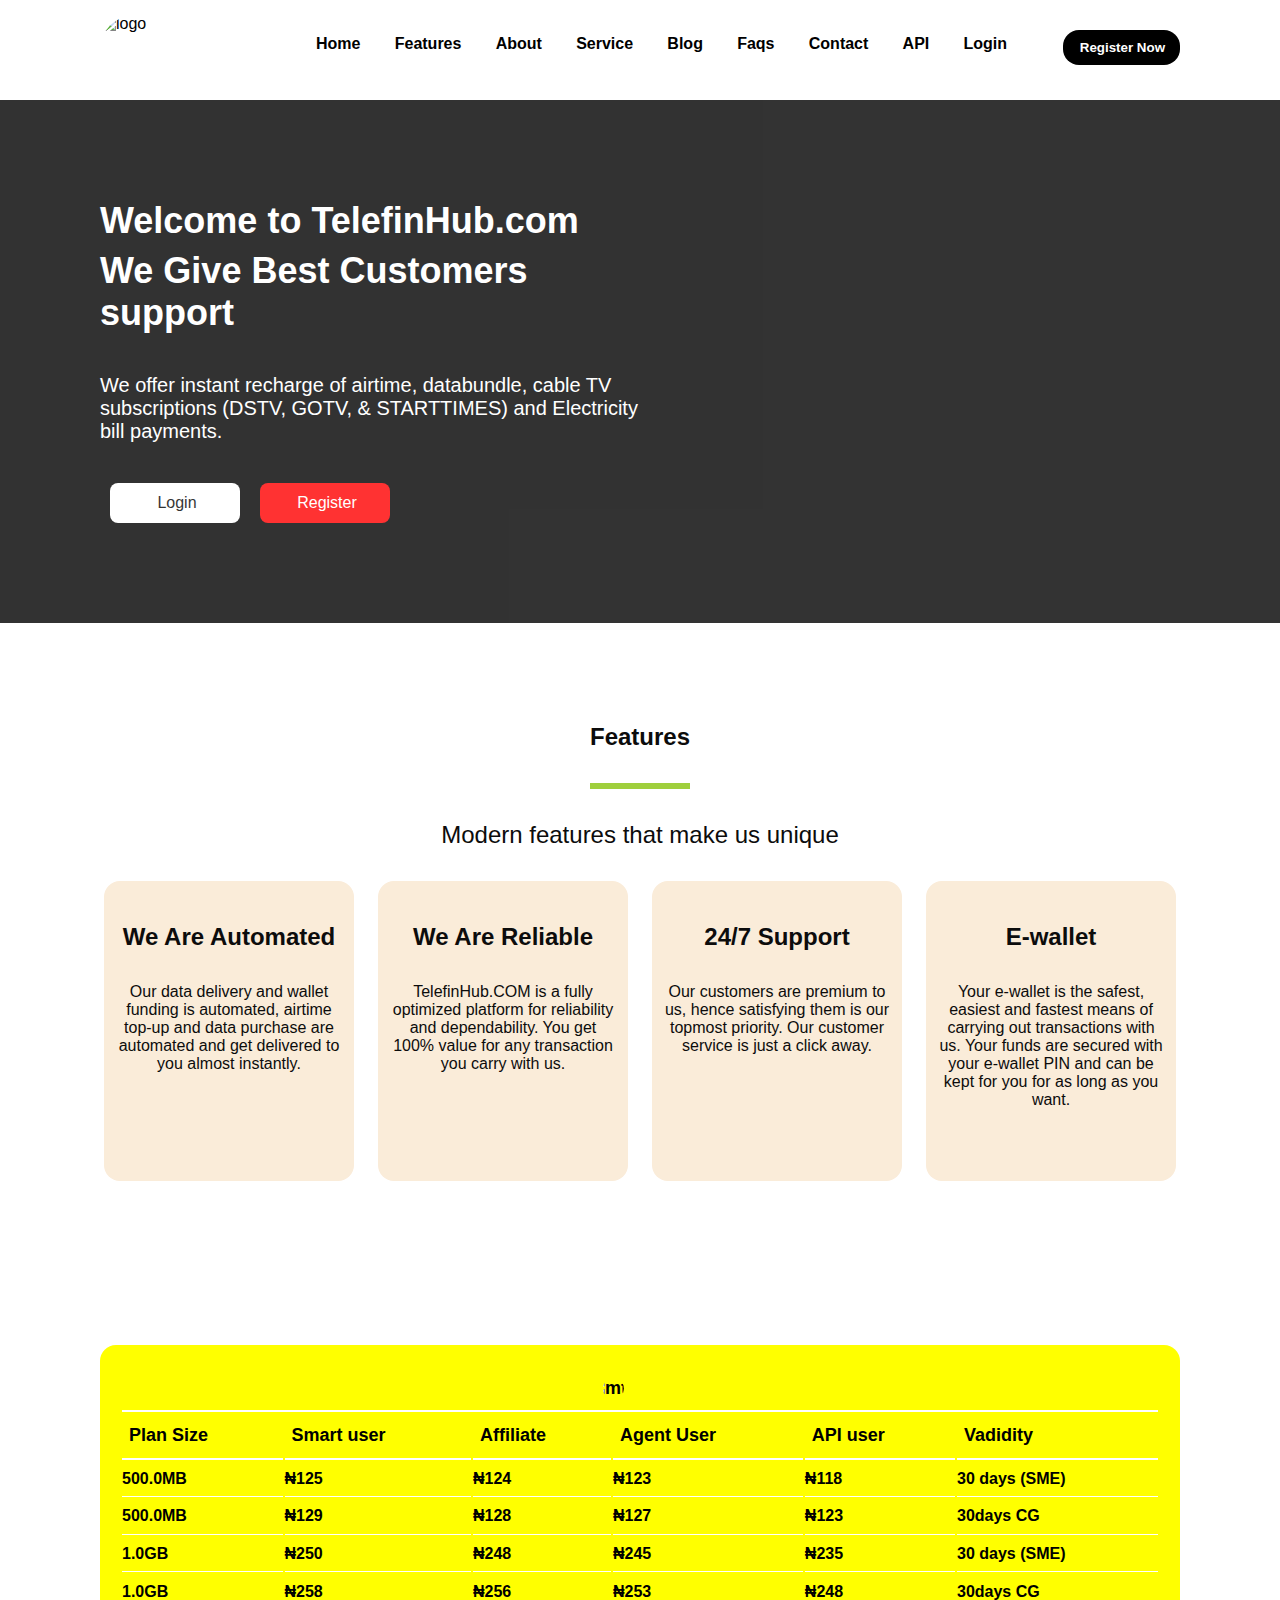
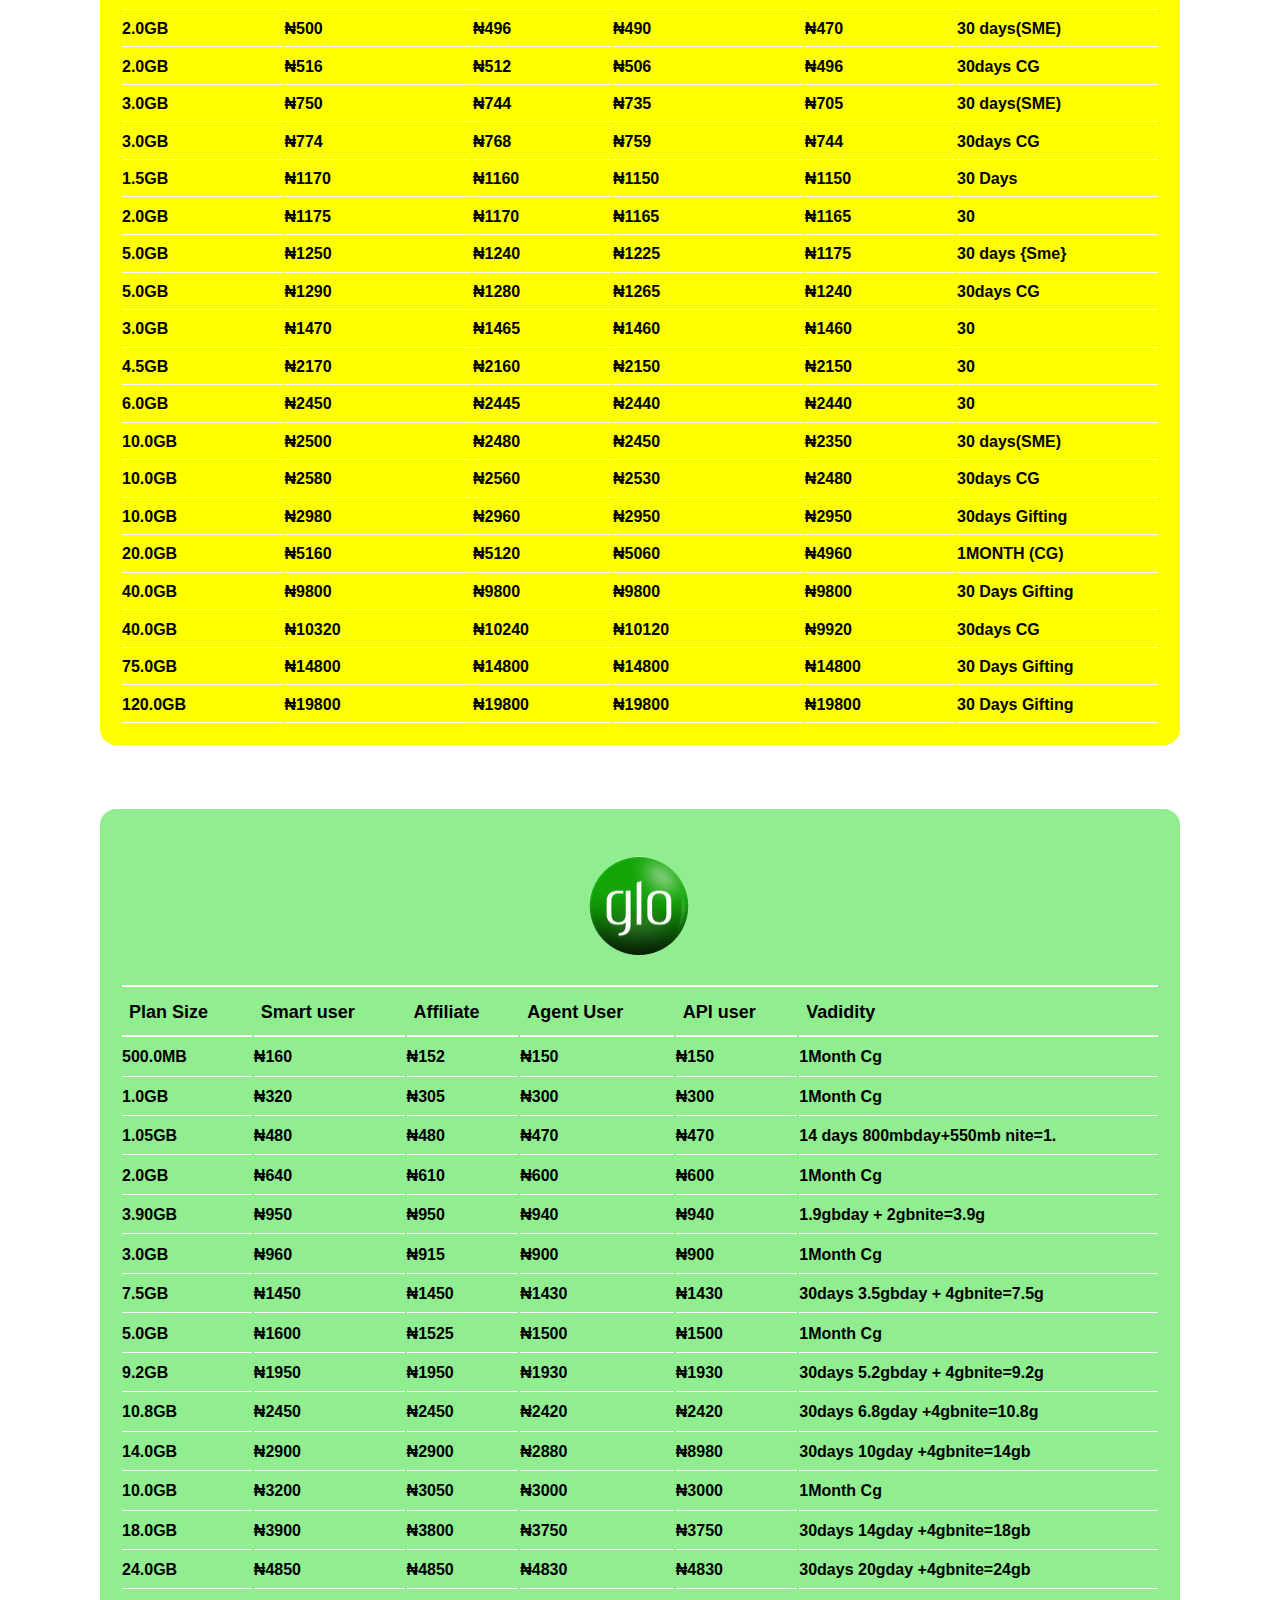
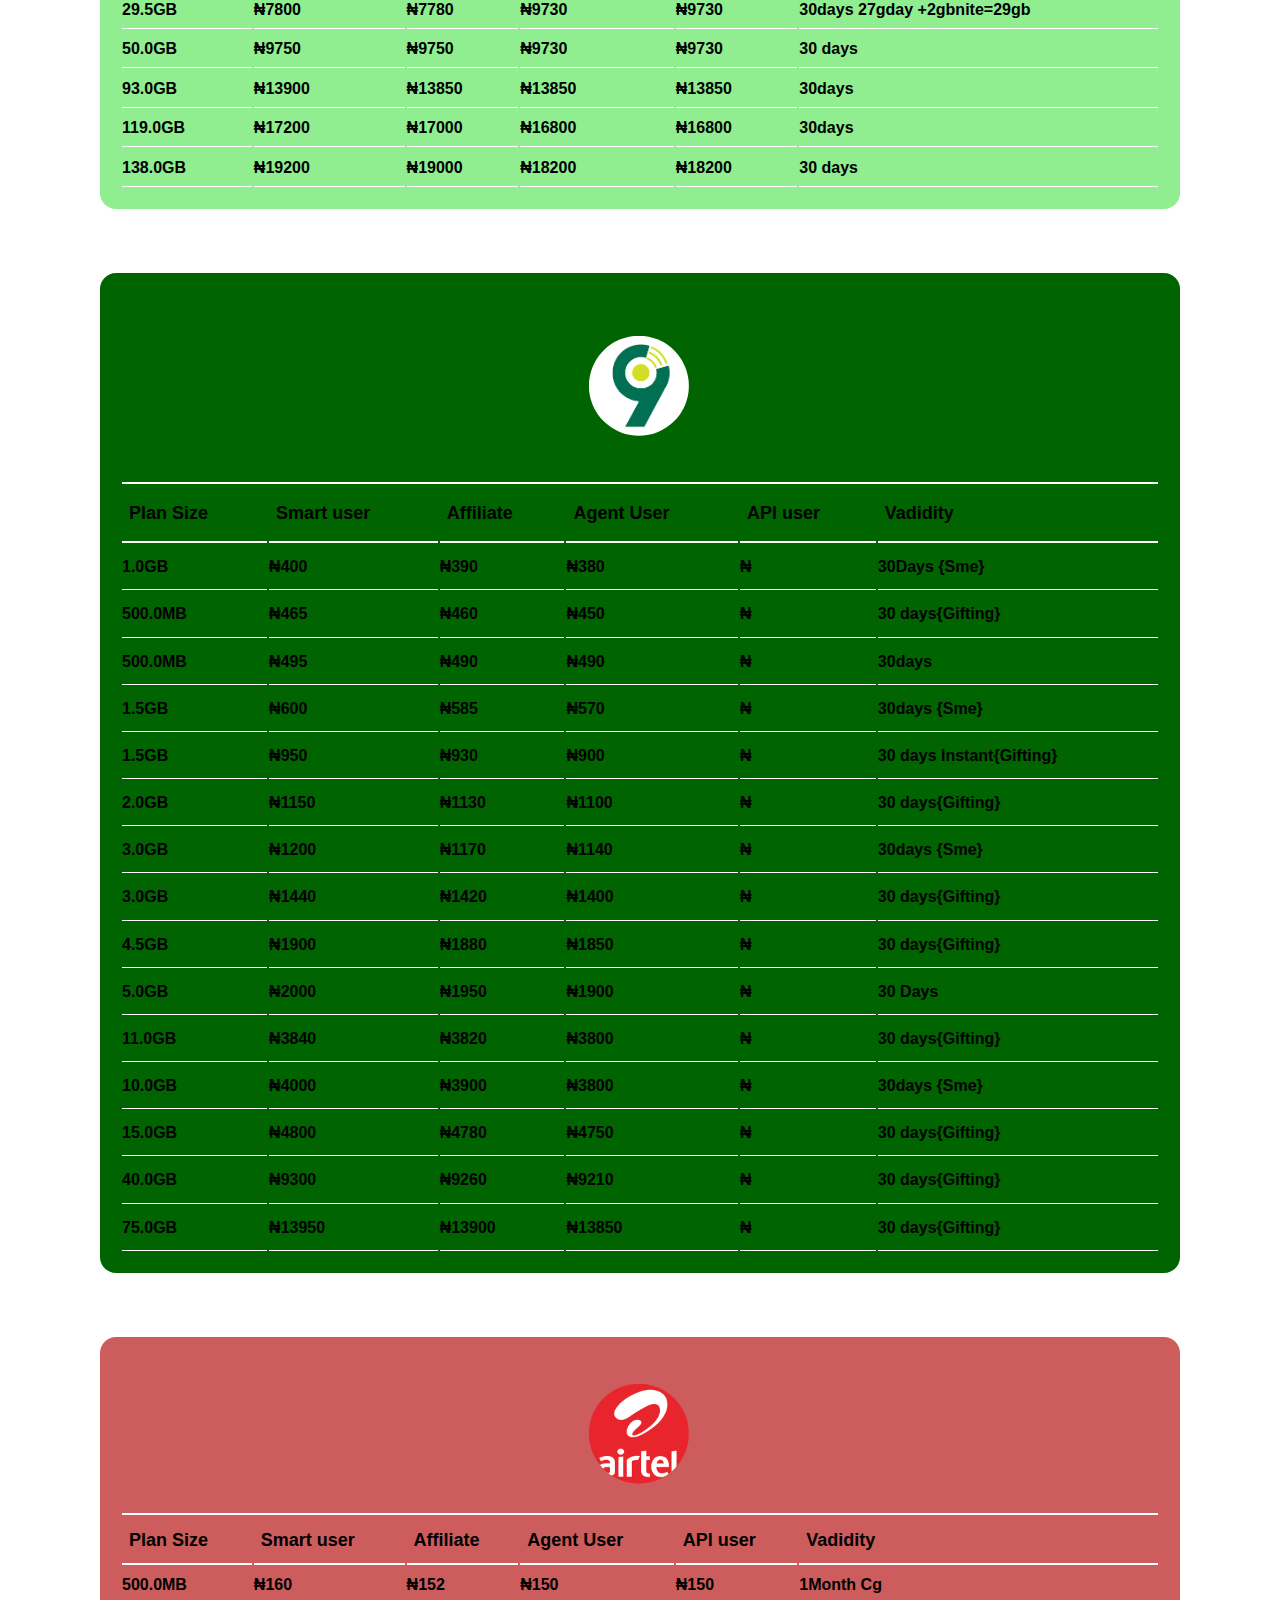
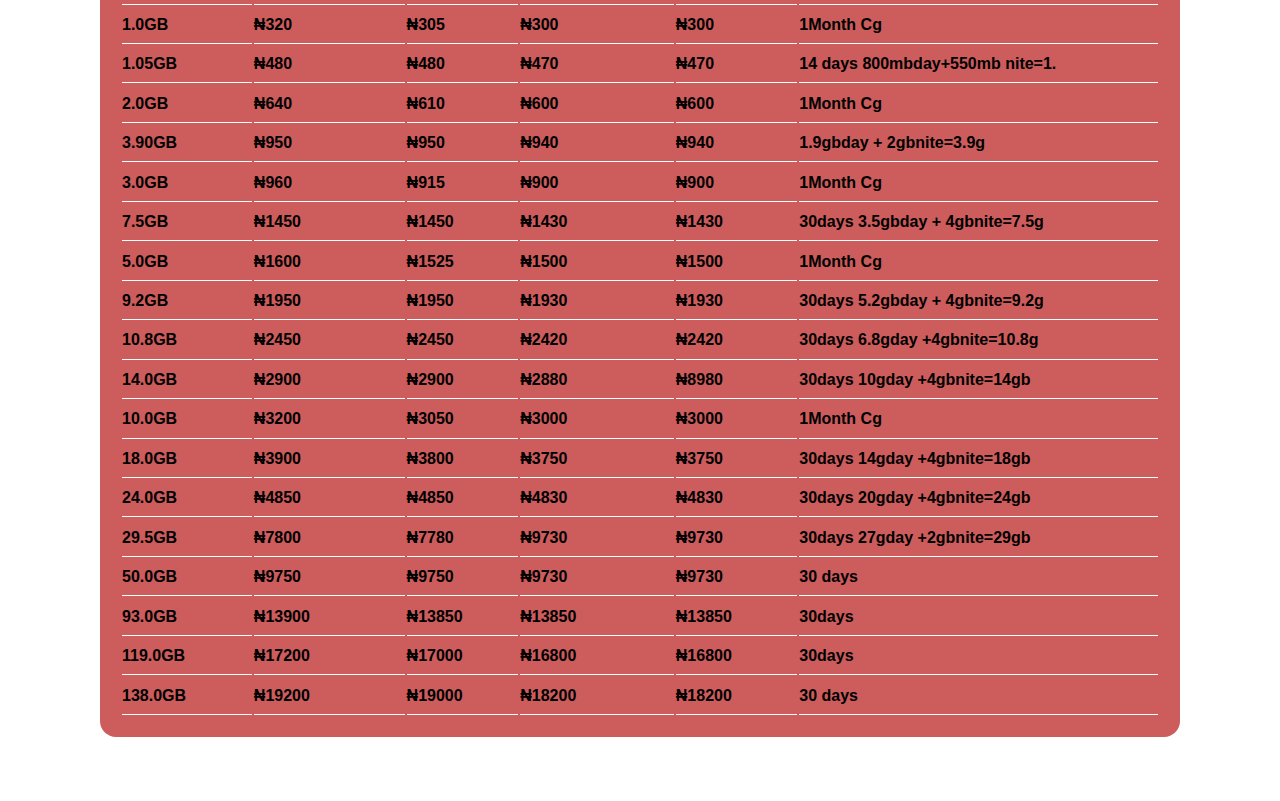
==== index.html @ 5762d842 "more content" ====
<!DOCTYPE html>
<html lang="en">
<head>
    <meta charset="UTF-8">
    <meta name="viewport" content="width=device-width, initial-scale=1.0">
    <title>TELEFINHUB HOME</title>
    <link rel="stylesheet" href="style.css">
    <link rel="stylesheet" href="https://cdnjs.cloudflare.com/ajax/libs/font-awesome/6.4.0/css/all.min.css" integrity="sha512-iecdLmaskl7CVkqkXNQ/ZH/XLlvWZOJyj7Yy7tcenmpD1ypASozpmT/E0iPtmFIB46ZmdtAc9eNBvH0H/ZpiBw==" crossorigin="anonymous" referrerpolicy="no-referrer" />
</head>
<body>
    <header class="header-container">
        <img src="./images/logo.jpg" alt="logo" class="logo-image">
        <nav class="nav-main nav">
            <ul class="nav-list">
                <li class="nav-list-item"><a href="#" class="nav-link">Home</a></li>
                <li class="nav-list-item"><a href="#features" class="nav-link">Features</a></li>
                <li class="nav-list-item"><a href="#" class="nav-link">About</a></li>
                <li class="nav-list-item"><a href="#" class="nav-link">Service</a></li>
                <li class="nav-list-item"><a href="#" class="nav-link">Blog</a></li>
                <li class="nav-list-item"><a href="#" class="nav-link">Faqs</a></li>
                <li class="nav-list-item"><a href="#" class="nav-link">Contact</a></li>
                <li class="nav-list-item"><a href="#" class="nav-link">API</a></li>
                <li class="nav-list-item"><a href="#" class="nav-link">Login</a></li>
            </ul>
            <span>
                <button class="regis-btn"><i class="fa-solid fa-cart-shopping"></i> Register Now</button>
            </span>
        </nav>
    </header>
    <main>
        <section class="first-section">
            <article class="color-sep">
                <div class="text-cont">
                    <h1>Welcome to TelefinHub.com</h1>
                    <h1>We Give Best Customers support</h1>
                    <p>
                        We offer instant recharge of airtime, databundle, 
                        cable TV subscriptions (DSTV, GOTV, & STARTTIMES) 
                        and Electricity bill payments.
                    </p>
                    <section class="btn-cont"><button class="login-btn"><i class="fa-solid fa-right-to-bracket"></i>Login</button><button  class="reg-btn"> <i class="fa-solid fa-address-card"></i>Register</button></section>
                </div> 
            </article>
        </section>
        <section class="second-section" id="features">
            <article class="color-sep2">
                <div class="content-side">
                    <h1>Features</h1>
                    <hr class="features-hr">
                    <p class="advert-text">Modern features that make us unique</p>
                    <section class="box-carrier">
                        <aside class="display-box">
                            <i class="fa-solid fa-square-check icon-resize"></i>                            
                            <h1>We Are Automated</h1>
                            <p>Our data delivery and wallet funding is automated, airtime top-up and data 
                            purchase are automated and get delivered to you almost instantly.</p>
                        </aside>
                        <aside class="display-box">
                            <i class="fa-solid fa-shield-halved icon-resize"></i>
                            <h1>We Are Reliable</h1>
                            <p>TelefinHub.COM is a fully optimized platform for reliability and dependability. 
                            You get 100% value for any transaction you carry with us.</p>
                        </aside>
                        <aside class="display-box">
                            <i class="fa-solid fa-phone icon-resize"></i>
                            <h1>24/7 Support</h1>
                        <p>Our customers are premium to us, hence satisfying them is our
                            topmost priority. Our customer service is just a click away.</p>
                        </aside>
                        <aside class="display-box">
                            <i class="fa-solid fa-wallet icon-resize"></i>
                            <h1>E-wallet</h1>
                            <p>Your e-wallet is the safest, easiest and fastest means of 
                                carrying out transactions with us. 
                            Your funds are secured with your e-wallet PIN and can be kept 
                            for you for as long as you want.</p>
                        </aside>
                    </section>
                </div>
            </article>
        </section>
        <section class="iframe-cont">
            <div>
                <table class="mtn-table">
                    <tr><th colspan="6"><img src="./images/mtn.png" alt="mtn" class="mtn-logo"></th></tr>
                    <tr>
                        <th>Plan Size	</th>
                        <th>  Smart user</th>	
                        <th> Affiliate</th>	
                        <th>Agent User</th>	
                        <th>API user</th>	
                        <th>Vadidity</th>
                    </tr>
                    <tr>
                        <td>500.0MB</td>	
                        <td>₦125</td>	
                        <td>₦124</td>	
                        <td>₦123</td>	
                        <td>₦118</td>	
                        <td>30 days (SME)</td>
                    </tr>
                    <tr>
                        <td>500.0MB</td>	
                        <td>₦129</td>	
                        <td>₦128</td>	
                        <td>₦127</td>	
                        <td>₦123</td>	
                        <td>30days CG</td>
                    </tr>
                    <tr>
                        <td>1.0GB</td>	
                        <td>₦250</td>	
                        <td>₦248</td>	
                        <td>₦245</td>	
                        <td>₦235</td>	
                        <td>30 days (SME)</td>
                    </tr>
                    <tr>
                        <td>1.0GB</td>	
                        <td>₦258</td>	
                        <td>₦256</td>	
                        <td>₦253</td>	
                        <td>₦248</td>	
                        <td>30days CG</td>
                    </tr>
                    <tr>
                        <td>2.0GB</td>	
                        <td>₦500</td>	
                        <td>₦496</td>	
                        <td>₦490</td>	
                        <td>₦470</td>	
                        <td>30 days(SME)</td>
                    </tr>
                    <tr>
                        <td>2.0GB</td>	
                        <td>₦516</td>	
                        <td>₦512</td>	
                        <td>₦506</td>	
                        <td>₦496</td>	
                        <td>30days CG</td>
                    </tr>
                    <tr>
                        <td>3.0GB</td>	
                        <td>₦750</td>	
                        <td>₦744</td>	
                        <td>₦735</td>	
                        <td>₦705</td>	
                        <td>30 days(SME)</td>
                    </tr>
                    <tr>
                        <td>3.0GB</td>	
                        <td>₦774</td>	
                        <td>₦768</td>	
                        <td>₦759</td>	
                        <td>₦744</td>	
                        <td>30days CG</td>
                    </tr>
                    <tr>
                        <td>1.5GB</td>	
                        <td>₦1170</td>	
                        <td>₦1160</td>	
                        <td>₦1150</td>	
                        <td>₦1150</td>	
                        <td>30 Days</td>
                    </tr>
                    <tr>
                        <td>2.0GB</td>	
                        <td>₦1175</td>	
                        <td>₦1170</td>	
                        <td>₦1165</td>	
                        <td>₦1165</td>	
                        <td>30</td>                          
                    </tr>
                    <tr>
                        <td>5.0GB</td>	
                        <td>₦1250</td>	
                        <td>₦1240</td>	
                        <td>₦1225</td>	
                        <td>₦1175</td>	
                        <td>30 days {Sme}</td>
                    </tr>
                    <tr>
                        <td>5.0GB</td>	
                        <td>₦1290</td>	
                        <td>₦1280</td>	
                        <td>₦1265</td>	
                        <td>₦1240</td>	
                        <td>30days CG</td>
                    </tr>
                    <tr>
                        <td>3.0GB</td>	
                        <td>₦1470</td>	
                        <td>₦1465</td>	
                        <td>₦1460</td>	
                        <td>₦1460</td>	
                        <td>30</td>
                    </tr>
                    <tr>
                        <td>4.5GB</td>	
                        <td>₦2170</td>	
                        <td>₦2160</td>	
                        <td>₦2150</td>	
                        <td>₦2150</td>	
                        <td>30</td>
                    </tr>
                    <tr>
                        <td>6.0GB</td>	
                        <td>₦2450</td>	
                        <td>₦2445</td>	
                        <td>₦2440</td>	
                        <td>₦2440</td>	
                        <td>30</td>
                    </tr>
                    <tr>
                        <td>10.0GB</td>	
                        <td>₦2500</td>	
                        <td>₦2480</td>	
                        <td>₦2450</td>	
                        <td>₦2350</td>	
                        <td>30 days(SME)</td>
                    </tr>
                    <tr>
                        <td>10.0GB</td>	
                        <td>₦2580</td>	
                        <td>₦2560</td>	
                        <td>₦2530</td>	
                        <td>₦2480</td>	
                        <td>30days CG</td>
                    </tr>
                    <tr>
                        <td>10.0GB</td>	
                        <td>₦2980</td>	
                        <td>₦2960</td>	
                        <td>₦2950</td>	
                        <td>₦2950</td>	
                        <td>30days Gifting</td>
                    </tr>
                    <tr>
                        <td>20.0GB</td>	
                        <td>₦5160</td>	
                        <td>₦5120</td>	
                        <td>₦5060</td>	
                        <td>₦4960</td>	
                        <td>1MONTH (CG)</td>
                    </tr>
                    <tr>
                        <td>40.0GB</td>	
                        <td>₦9800</td>	
                        <td>₦9800</td>	
                        <td>₦9800</td>	
                        <td>₦9800</td>	
                        <td>30 Days Gifting</td>
                    </tr>
                    <tr>
                        
                        <td>40.0GB</td>	
                        <td>₦10320</td>	
                        <td>₦10240</td>	
                        <td>₦10120</td>	
                        <td>₦9920</td>	
                        <td>30days CG</td>
                    </tr>
                    <tr>
                        <td>75.0GB</td>	
                        <td>₦14800</td>	
                        <td>₦14800</td>	
                        <td>₦14800</td>	
                        <td>₦14800</td>	
                        <td>30 Days Gifting</td>
                    </tr>
                    <tr>
                        <td>120.0GB</td>	
                        <td>₦19800</td>	
                        <td>₦19800</td>	
                        <td>₦19800</td>	
                        <td>₦19800</td>	
                        <td>30 Days Gifting</td>
                    </tr>
                </table>
            </div>
        </section>
        <section class="iframe-cont">
            <div>
                <table class="glo-table">
                    <tr><th colspan="6"><img src="./images/glo.png" alt="glo" class="glo-logo"></th></tr>
                    <tr>
                        <th>Plan Size	</th>
                        <th>  Smart user</th>	
                        <th> Affiliate</th>	
                        <th>Agent User</th>	
                        <th>API user</th>	
                        <th>Vadidity</th>
                    </tr>
                    <tr>
                        <td>500.0MB</td>	
                        <td>₦160</td>	
                        <td>₦152</td>	
                        <td>₦150</td>	
                        <td>₦150</td>	
                        <td>1Month Cg</td>
                    </tr>
                    <tr>
                        <td>1.0GB</td>	
                        <td>₦320</td>	
                        <td>₦305</td>	
                        <td>₦300</td>	
                        <td>₦300</td>	
                        <td>1Month Cg</td>
                    </tr>
                    <tr>
                        <td>1.05GB</td>	
                        <td>₦480</td>	
                        <td>₦480</td>	
                        <td>₦470</td>	
                        <td>₦470</td>	
                        <td>14 days 800mbday+550mb nite=1.</td>
                    </tr>
                    <tr>
                        <td>2.0GB</td>	
                        <td>₦640</td>	
                        <td>₦610</td>	
                        <td>₦600</td>	
                        <td>₦600</td>	
                        <td>1Month Cg</td>
                    </tr>
                    <tr>
                        <td>3.90GB</td>	
                        <td>₦950</td>	
                        <td>₦950</td>	
                        <td>₦940</td>	
                        <td>₦940</td>	
                        <td>1.9gbday + 2gbnite=3.9g</td>
                    </tr>
                    <tr>
                        <td>3.0GB</td>	
                        <td>₦960</td>	
                        <td>₦915</td>	
                        <td>₦900</td>	
                        <td>₦900</td>	
                        <td>1Month Cg</td>
                    </tr>
                    <tr>
                        <td>7.5GB</td>	
                        <td>₦1450</td>	
                        <td>₦1450</td>	
                        <td>₦1430</td>	
                        <td>₦1430</td>	
                        <td>30days 3.5gbday + 4gbnite=7.5g</td>
                    </tr>
                    <tr>
                        <td>5.0GB</td>	
                        <td>₦1600</td>	
                        <td>₦1525</td>	
                        <td>₦1500</td>	
                        <td>₦1500</td>	
                        <td>1Month Cg</td>                          
                    </tr>
                    <tr>
                        <td>9.2GB</td>	
                        <td>₦1950</td>	
                        <td>₦1950</td>	
                        <td>₦1930</td>	
                        <td>₦1930</td>	
                        <td>30days 5.2gbday + 4gbnite=9.2g</td>
                    </tr>
                    <tr>
                        <td>10.8GB</td>	
                        <td>₦2450</td>	
                        <td>₦2450</td>	
                        <td>₦2420</td>	
                        <td>₦2420</td>	
                        <td>30days 6.8gday +4gbnite=10.8g</td>
                    </tr>
                    <tr>
                        <td>14.0GB</td>	
                        <td>₦2900</td>	
                        <td>₦2900</td>	
                        <td>₦2880</td>	
                        <td>₦8980</td>	
                        <td>30days 10gday +4gbnite=14gb</td>
                    </tr>
                    <tr>
                        <td>10.0GB</td>	
                        <td>₦3200</td>	
                        <td>₦3050</td>	
                        <td>₦3000</td>	
                        <td>₦3000</td>	
                        <td>1Month Cg</td>
                    </tr>
                    <tr>
                        <td>18.0GB</td>	
                        <td>₦3900</td>	
                        <td>₦3800</td>	
                        <td>₦3750</td>	
                        <td>₦3750</td>	
                        <td>30days 14gday +4gbnite=18gb</td>
                    </tr>
                    <tr>
                        <td>24.0GB</td>	
                        <td>₦4850</td>	
                        <td>₦4850</td>	
                        <td>₦4830</td>	
                        <td>₦4830</td>	
                        <td>30days 20gday +4gbnite=24gb</td>
                    </tr>
                    <tr>
                        <td>29.5GB</td>	
                        <td>₦7800</td>	
                        <td>₦7780</td>	
                        <td>₦9730</td>	
                        <td>₦9730</td>	
                        <td>30days 27gday +2gbnite=29gb</td>
                    </tr>
                    <tr>
                        <td>50.0GB</td>	
                        <td>₦9750</td>	
                        <td>₦9750</td>	
                        <td>₦9730</td>	
                        <td>₦9730</td>	
                        <td>30 days</td>
                    </tr>
                    <tr>
                        <td>93.0GB</td>	
                        <td>₦13900</td>	
                        <td>₦13850</td>	
                        <td>₦13850</td>	
                        <td>₦13850</td>	
                        <td>30days</td>
                    </tr>
                    <tr>
                        <td>119.0GB</td>	
                        <td>₦17200</td>	
                        <td>₦17000</td>	
                        <td>₦16800</td>	
                        <td>₦16800</td>	
                        <td>30days</td>
                    </tr>
                    <tr>  
                        <td>138.0GB</td>	
                        <td>₦19200</td>	
                        <td>₦19000</td>	
                        <td>₦18200</td>	
                        <td>₦18200</td>	
                        <td>30 days</td>
                    </tr>
                </table>
            </div>
        </section>
        <section class="iframe-cont">
            <div>
                <table class="etisalat-table">
                    <tr><th colspan="6"><img src="./images/etisalat.png" alt="etisalat" class="etisalat-logo"></th></tr>
                    <tr>
                        <th>Plan Size	</th>
                        <th>  Smart user</th>	
                        <th> Affiliate</th>	
                        <th>Agent User</th>	
                        <th>API user</th>	
                        <th>Vadidity</th>
                    </tr>
                    <tr>
                        <td>1.0GB</td>	
                        <td>₦400</td>	
                        <td>₦390</td>	
                        <td>₦380</td>	
                        <td>₦</td>	
                        <td>30Days {Sme}</td>
                    </tr>
                    <tr>
                        <td>500.0MB</td>	
                        <td>₦465</td>	
                        <td>₦460</td>	
                        <td>₦450</td>	
                        <td>₦</td>	
                        <td>30 days{Gifting}</td>
                    </tr>
                    <tr>
                        <td>500.0MB</td>	
                        <td>₦495</td>	
                        <td>₦490</td>	
                        <td>₦490</td>	
                        <td>₦</td>	
                        <td>30days</td>
                    </tr>
                    <tr>
                        <td>1.5GB</td>	
                        <td>₦600</td>	
                        <td>₦585</td>	
                        <td>₦570</td>	
                        <td>₦</td>	
                        <td>30days {Sme}</td>
                    </tr>
                    <tr>
                        <td>1.5GB</td>	
                        <td>₦950</td>	
                        <td>₦930</td>	
                        <td>₦900</td>	
                        <td>₦</td>	
                        <td>30 days Instant{Gifting}</td>
                    </tr>
                    <tr>
                        <td>2.0GB</td>	
                        <td>₦1150</td>	
                        <td>₦1130</td>	
                        <td>₦1100</td>	
                        <td>₦</td>	
                        <td>30 days{Gifting}</td>
                    </tr>
                    <tr>
                        <td>3.0GB</td>	
                        <td>₦1200</td>	
                        <td>₦1170</td>	
                        <td>₦1140</td>	
                        <td>₦</td>	
                        <td>30days {Sme}</td>
                    </tr>
                    <tr>
                        <td>3.0GB</td>	
                        <td>₦1440</td>	
                        <td>₦1420</td>	
                        <td>₦1400</td>	
                        <td>₦</td>	
                        <td>30 days{Gifting}</td>                          
                    </tr>
                    <tr>
                        <td>4.5GB</td>	
                        <td>₦1900</td>	
                        <td>₦1880</td>	
                        <td>₦1850</td>	
                        <td>₦</td>	
                        <td>30 days{Gifting}</td>
                    </tr>
                    <tr>
                        <td>5.0GB</td>	
                        <td>₦2000</td>	
                        <td>₦1950</td>	
                        <td>₦1900</td>	
                        <td>₦</td>	
                        <td>30 Days</td>
                    </tr>
                    <tr>
                        <td>11.0GB</td>	
                        <td>₦3840</td>	
                        <td>₦3820</td>	
                        <td>₦3800</td>	
                        <td>₦</td>	
                        <td>30 days{Gifting}</td>
                    </tr>
                    <tr>
                        <td>10.0GB</td>	
                        <td>₦4000</td>	
                        <td>₦3900</td>	
                        <td>₦3800</td>	
                        <td>₦</td>	
                        <td>30days {Sme}</td>
                    </tr>
                    <tr>
                        <td>15.0GB</td>	
                        <td>₦4800</td>	
                        <td>₦4780</td>	
                        <td>₦4750</td>	
                        <td>₦</td>	
                        <td>30 days{Gifting}</td>
                    </tr>
                    <tr>
                        <td>40.0GB</td>	
                        <td>₦9300</td>	
                        <td>₦9260</td>	
                        <td>₦9210</td>	
                        <td>₦</td>	
                        <td>30 days{Gifting}</td>
                    </tr>
                    <tr>
                        <td>75.0GB</td>	
                        <td>₦13950</td>	
                        <td>₦13900</td>	
                        <td>₦13850</td>	
                        <td>₦</td>	
                        <td>30 days{Gifting}</td>
                    </tr>
             </table>
            </div>
        </section>
        <section class="iframe-cont">
            <div>
                <table class="airtel-table">
                    <tr><th colspan="6"><img src="./images/airtel.png" alt="airtel" class="airtel-logo"></th></tr>
                    <tr>
                        <th>Plan Size	</th>
                        <th>  Smart user</th>	
                        <th> Affiliate</th>	
                        <th>Agent User</th>	
                        <th>API user</th>	
                        <th>Vadidity</th>
                    </tr>
                    <tr>
                        <td>500.0MB</td>	
                        <td>₦160</td>	
                        <td>₦152</td>	
                        <td>₦150</td>	
                        <td>₦150</td>	
                        <td>1Month Cg</td>
                    </tr>
                    <tr>
                        <td>1.0GB</td>	
                        <td>₦320</td>	
                        <td>₦305</td>	
                        <td>₦300</td>	
                        <td>₦300</td>	
                        <td>1Month Cg</td>
                    </tr>
                    <tr>
                        <td>1.05GB</td>	
                        <td>₦480</td>	
                        <td>₦480</td>	
                        <td>₦470</td>	
                        <td>₦470</td>	
                        <td>14 days 800mbday+550mb nite=1.</td>
                    </tr>
                    <tr>
                        <td>2.0GB</td>	
                        <td>₦640</td>	
                        <td>₦610</td>	
                        <td>₦600</td>	
                        <td>₦600</td>	
                        <td>1Month Cg</td>
                    </tr>
                    <tr>
                        <td>3.90GB</td>	
                        <td>₦950</td>	
                        <td>₦950</td>	
                        <td>₦940</td>	
                        <td>₦940</td>	
                        <td>1.9gbday + 2gbnite=3.9g</td>
                    </tr>
                    <tr>
                        <td>3.0GB</td>	
                        <td>₦960</td>	
                        <td>₦915</td>	
                        <td>₦900</td>	
                        <td>₦900</td>	
                        <td>1Month Cg</td>
                    </tr>
                    <tr>
                        <td>7.5GB</td>	
                        <td>₦1450</td>	
                        <td>₦1450</td>	
                        <td>₦1430</td>	
                        <td>₦1430</td>	
                        <td>30days 3.5gbday + 4gbnite=7.5g</td>
                    </tr>
                    <tr>
                        <td>5.0GB</td>	
                        <td>₦1600</td>	
                        <td>₦1525</td>	
                        <td>₦1500</td>	
                        <td>₦1500</td>	
                        <td>1Month Cg</td>                          
                    </tr>
                    <tr>
                        <td>9.2GB</td>	
                        <td>₦1950</td>	
                        <td>₦1950</td>	
                        <td>₦1930</td>	
                        <td>₦1930</td>	
                        <td>30days 5.2gbday + 4gbnite=9.2g</td>
                    </tr>
                    <tr>
                        <td>10.8GB</td>	
                        <td>₦2450</td>	
                        <td>₦2450</td>	
                        <td>₦2420</td>	
                        <td>₦2420</td>	
                        <td>30days 6.8gday +4gbnite=10.8g</td>
                    </tr>
                    <tr>
                        <td>14.0GB</td>	
                        <td>₦2900</td>	
                        <td>₦2900</td>	
                        <td>₦2880</td>	
                        <td>₦8980</td>	
                        <td>30days 10gday +4gbnite=14gb</td>
                    </tr>
                    <tr>
                        <td>10.0GB</td>	
                        <td>₦3200</td>	
                        <td>₦3050</td>	
                        <td>₦3000</td>	
                        <td>₦3000</td>	
                        <td>1Month Cg</td>
                    </tr>
                    <tr>
                        <td>18.0GB</td>	
                        <td>₦3900</td>	
                        <td>₦3800</td>	
                        <td>₦3750</td>	
                        <td>₦3750</td>	
                        <td>30days 14gday +4gbnite=18gb</td>
                    </tr>
                    <tr>
                        <td>24.0GB</td>	
                        <td>₦4850</td>	
                        <td>₦4850</td>	
                        <td>₦4830</td>	
                        <td>₦4830</td>	
                        <td>30days 20gday +4gbnite=24gb</td>
                    </tr>
                    <tr>
                        <td>29.5GB</td>	
                        <td>₦7800</td>	
                        <td>₦7780</td>	
                        <td>₦9730</td>	
                        <td>₦9730</td>	
                        <td>30days 27gday +2gbnite=29gb</td>
                    </tr>
                    <tr>
                        <td>50.0GB</td>	
                        <td>₦9750</td>	
                        <td>₦9750</td>	
                        <td>₦9730</td>	
                        <td>₦9730</td>	
                        <td>30 days</td>
                    </tr>
                    <tr>
                        <td>93.0GB</td>	
                        <td>₦13900</td>	
                        <td>₦13850</td>	
                        <td>₦13850</td>	
                        <td>₦13850</td>	
                        <td>30days</td>
                    </tr>
                    <tr>
                        <td>119.0GB</td>	
                        <td>₦17200</td>	
                        <td>₦17000</td>	
                        <td>₦16800</td>	
                        <td>₦16800</td>	
                        <td>30days</td>
                    </tr>
                    <tr>  
                        <td>138.0GB</td>	
                        <td>₦19200</td>	
                        <td>₦19000</td>	
                        <td>₦18200</td>	
                        <td>₦18200</td>	
                        <td>30 days</td>
                    </tr>
                </table>
            </div>
        </section>
    </main>
</body>
</html>
---- style.css ----
*{
    margin: 0;
    padding: 0;
    box-sizing: border-box;
    font-family: "Poppins", sans-serif;
}
body{
    position: relative;
}
.header-container{
    width: 100%;
    height: 100px;
    background-color: white;
    display: flex;
    justify-content: space-between;
    align-items: center;
    padding: 0 100px;
}
.nav{
    display: flex;
    width: 80%;
    justify-content: space-between;
}
.nav-list{
    display: flex;
    width: 80%;
    justify-content: space-between;

}
.nav-list-item{
    list-style: none;
}
.nav-link{
    text-decoration: none;
    font-weight: 600;
    color: black;
}
.nav-link:hover{
    text-decoration: underline;
}
.logo-image{
    width: 70px;
    height: 70px;
    clip-path: circle();
}
.regis-btn{
    padding: 10px 15px;
    border: none;
    border-radius: 16px;
    background-color: black;
    color: white;
    display: flex;
    justify-content: center;
    align-items: center;
    font-weight: 600;
    gap: 2px;
    margin-top: -5px;
}
.regis-btn:hover{
    background-color: darkgray;
}
.first-section{
    width: 100%;
    min-height: 450px;
    display: flex;
    flex-direction: column;
    justify-content: space-around;
    background: url(./images/bgi.jpg) no-repeat;
    background-size: cover;

}
.color-sep{
    width: 100%;
    height: 100%;
    background-color: black;
    padding: 100px;
    opacity: 0.8;
    color: white;

}
.text-cont{
    width: 50%;
    display: flex;
    flex-direction: column;
    gap: 8px;
}
.text-cont h1{
    font-size: 36px;
}
.text-cont p{
    font-size: 20px;
    margin-top: 32px;
}

.btn-cont{
    margin-top: 32px;
    width: 300px;
    display: flex;
    justify-content: space-around;
}
.login-btn, .reg-btn{
    width: 130px;
    height: 40px;
    display: flex;
    align-items: center;
    justify-content: center;
    gap: 4px;
    padding: 5px 10x;
    border-radius: 8px;
    border: none;
    font-size: 16px;
    font-weight: 500;
    cursor: pointer;
}
.login-btn{
    background-color: white;
}
.login-btn:hover{
    background-color: antiquewhite;
}
.reg-btn{
    background-color: red;
    color: white;
}
.reg-btn:hover{
    background-color: indianred;
}
.second-section{
    background: url(./images/features.svg) no-repeat;
    background-size: cover;
    min-height: fit-content;
}
.color-sep2{
    width: 100%;
    height: 100%;
    background-color: white;
    opacity: 0.95;
    padding: 100px;
    color: black;

}
.content-side h1{
    text-align: center;
    font-size: 24px;
}
.features-hr{
    width: 100px;
    border: 3px solid yellowgreen;
    margin: 32px auto;
}
.advert-text{
    text-align: center;
    margin: 32px 0;
    font-size: 24px;
}
.box-carrier{
    display: flex;
    gap: 16px;
    justify-content: space-around;
    flex-wrap: wrap;
    flex-basis: 100%;
}
.box-carrier > div{
    width: 50%;
    display: flex;
    gap: 4px;
    justify-content: space-between;
}
.display-box{
    width: 250px;
    height: 300px;
    background-color: antiquewhite;
    border-radius: 16px;
    display: flex;
    flex-direction: column;
    gap: 32px;
    align-items: center;
    padding: 10px;
}
.icon-resize{
    font-size: 64px;
}
.display-box p{
    text-align: center;
    font-weight: 500;
}
.display-box:hover{
    margin-top: -8px;
}
.iframe-cont{
    width: 100%;
    padding: 0 100px;
    min-height: 1000px;
}

.mtn-table, .glo-table, .etisalat-table, .airtel-table{
    margin: 64px auto;
    width: 100%;
    height: 1000px;
    background-color: yellow;
    border-radius: 16px;
    padding: 20px;

}
.glo-table{
    background-color: lightgreen;
}
.etisalat-table{
    background-color: darkgreen;
}
.airtel-table{
    background-color: indianred;
}
.mtn-logo, .glo-logo, .etisalat-logo, .airtel-logo{
    width: 100px;
    height: 100px;
    margin-left: 45%;
    clip-path: circle();
}
.mtn-table th, .glo-table th, .etisalat-table th, .airtel-table th{
    border-bottom: 2px solid white;
    padding: 7px;
    text-align: left;
    font-size: 18px;
}
.mtn-table td, .glo-table td, .etisalat-table td, .airtel-table td{
    border-bottom: 1px solid white;
    padding: 5px 0;
    font-weight: 600;
}
@media screen and (max-width: 1045px) {
    .regis-btn{
        display: none;
    }
    .nav-list{
        width: 100%;
    }
}
@media screen and (max-width: 885px) {
    .text-cont{
        width: 80%;
    }
}
@media screen and (max-width: 800px) {
    .nav-list{
        display: none;
    }
    .text-cont{
        width: 100%;
    }
    .iframe-cont > div{
        overflow: scroll;
    }
}
@media screen and (max-width: 550px) {
    .color-sep2, .color-sep, .iframe-cont{
        padding: 50px;
    }
}
@media screen and (max-width: 370px) {
    .color-sep{
        min-height: 100%;
    }
    .color-sep2, .color-sep, .iframe-cont{
        padding: 10px;
    }
    .text-cont h1{
        font-size: 18px;
    }
    .text-cont p{
        font-size: 16px;
    }
    .btn-cont{
        flex-direction: column;
        gap: 8px;
    }
}
@media screen and (max-width: 320px) {
    .color-sep2, .color-sep, .iframe-cont{
        padding: 5px;
    }
    .text-cont h1{
        font-size: 16px;
    }
    .text-cont p{
        font-size: 14px;
    }
    .btn-cont{
        flex-direction: column;
        gap: 8px;
    }
}
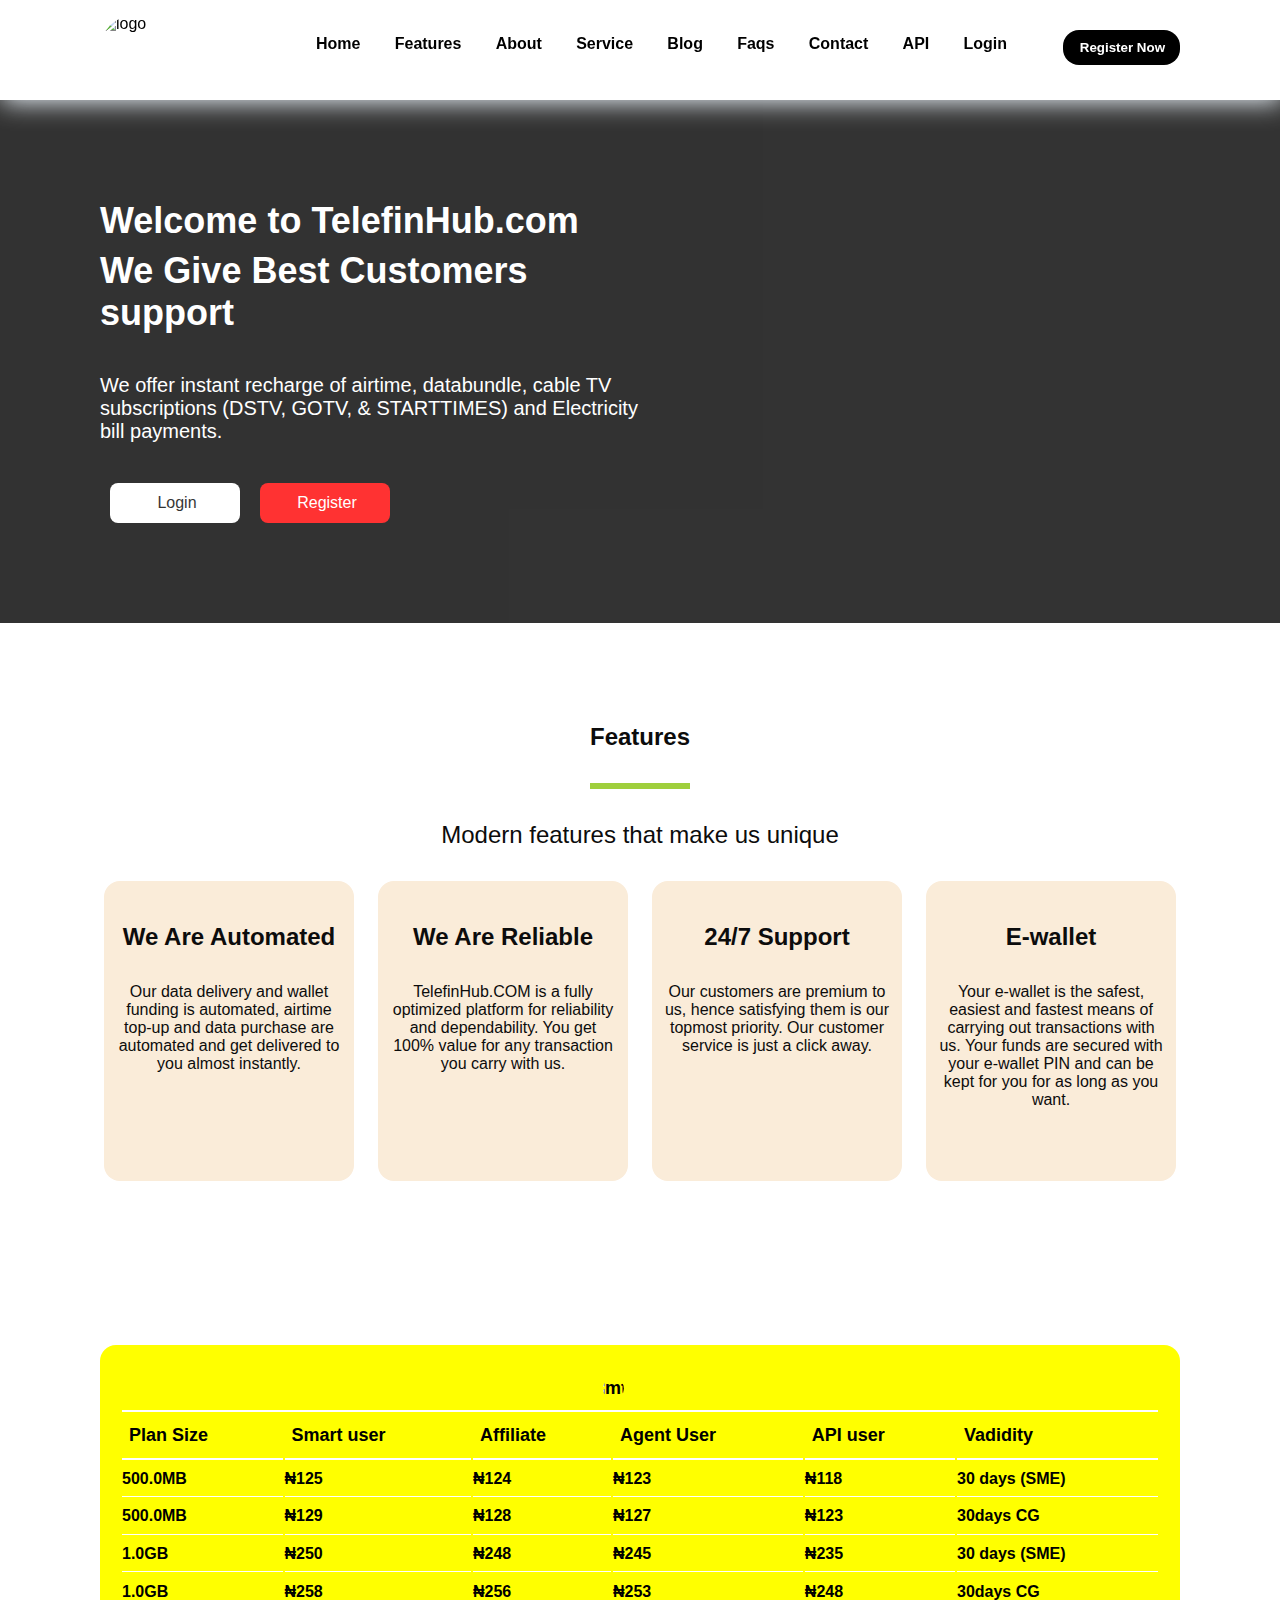
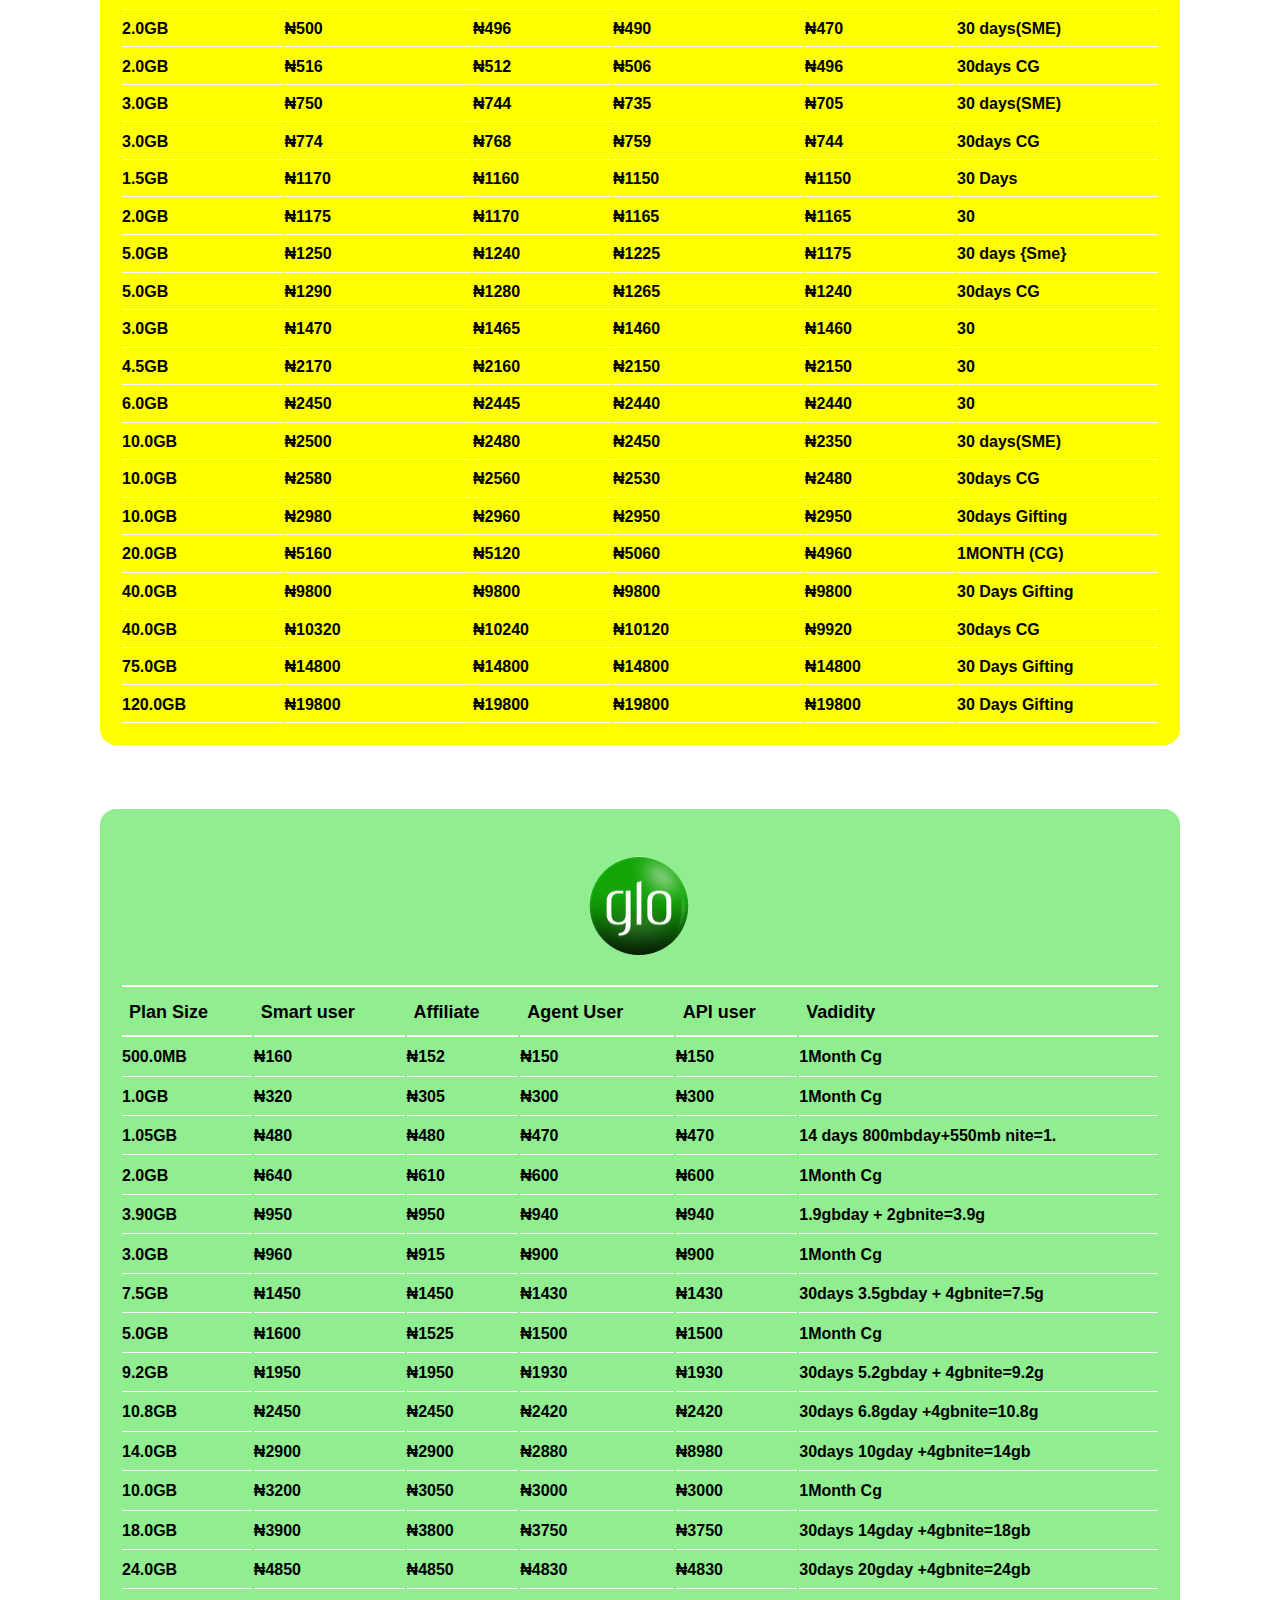
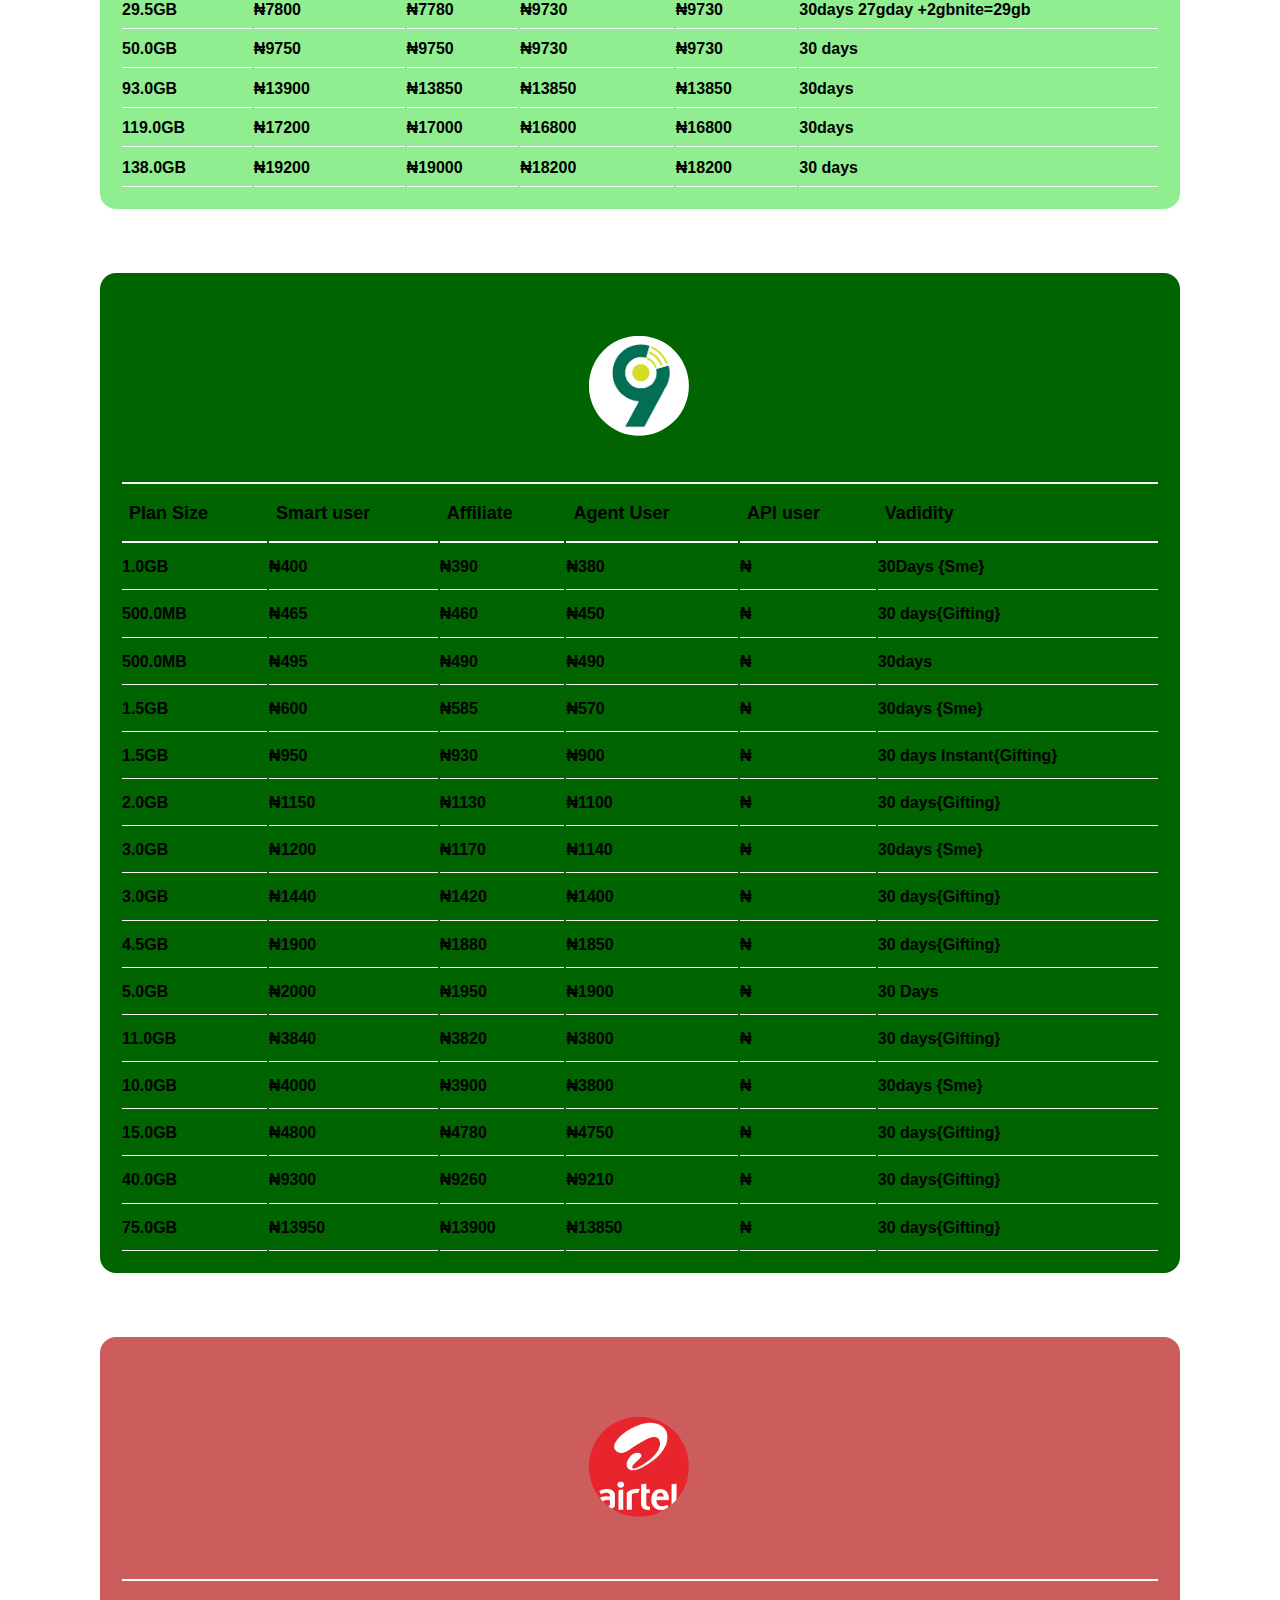
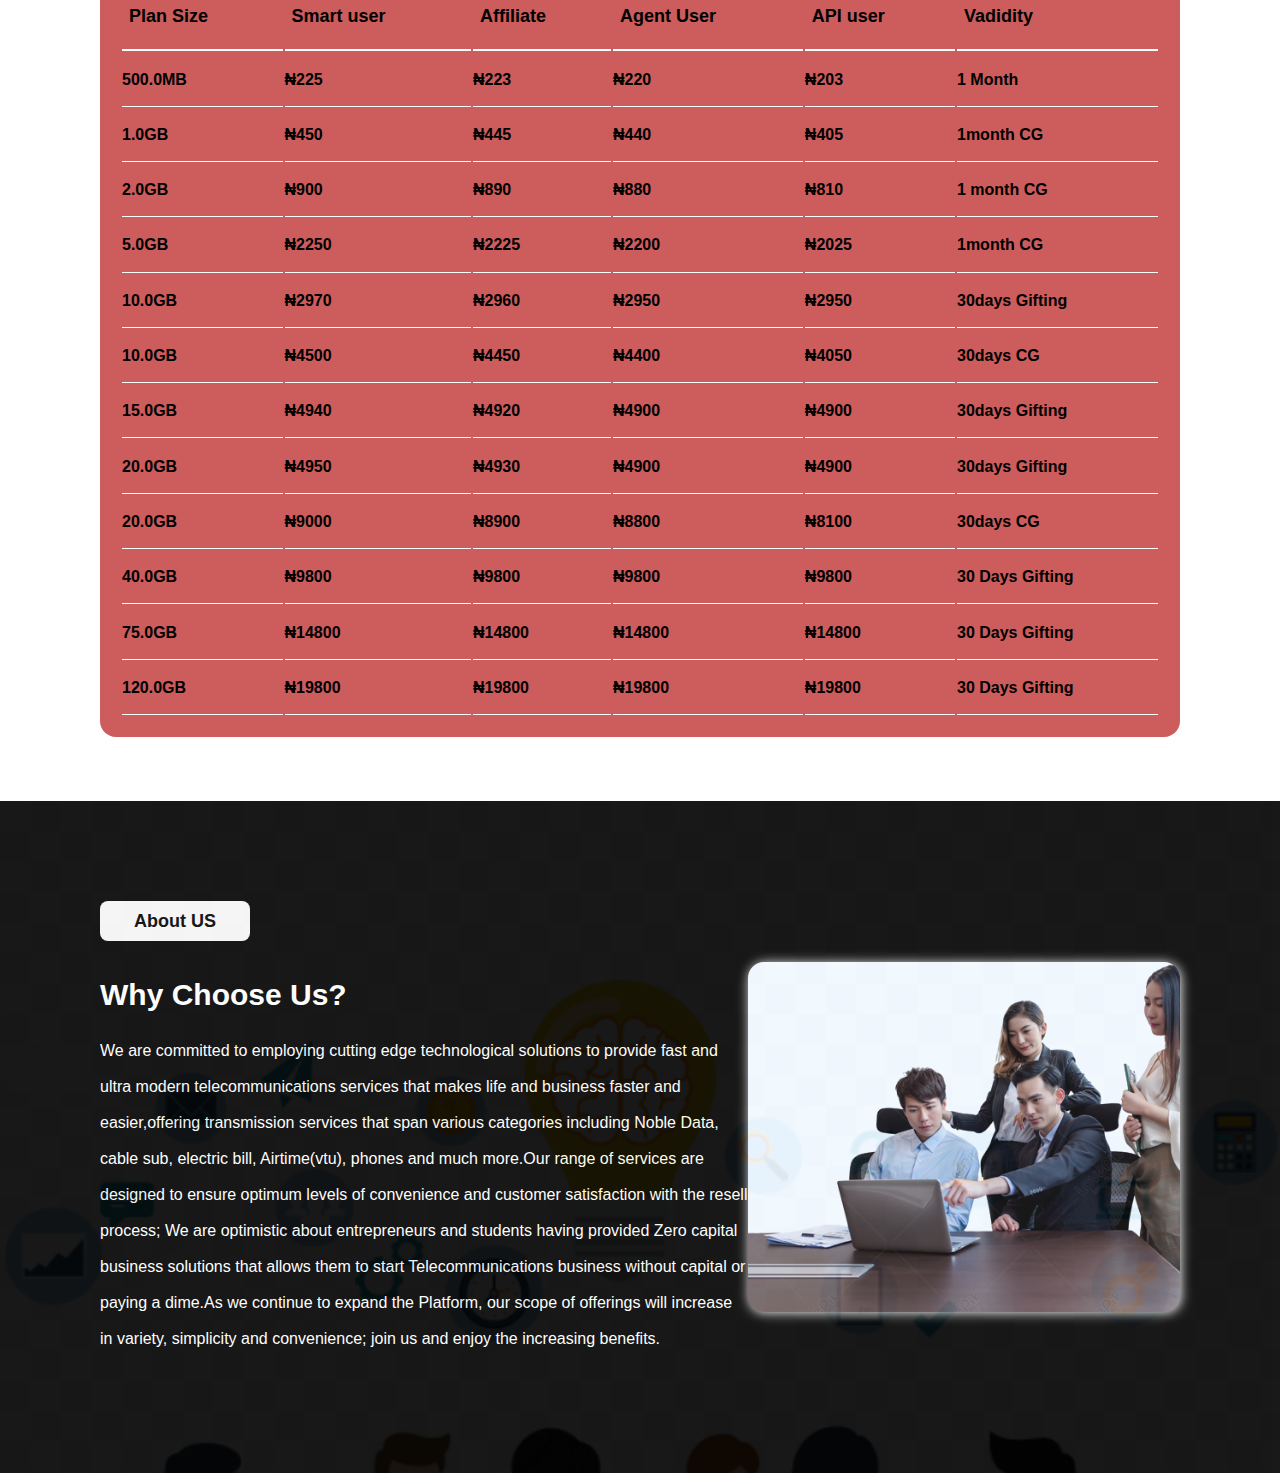
==== commit 9cf4c5db: "added content" ====
--- a/index.html
+++ b/index.html
@@ -14,7 +14,7 @@
             <ul class="nav-list">
                 <li class="nav-list-item"><a href="#" class="nav-link">Home</a></li>
                 <li class="nav-list-item"><a href="#features" class="nav-link">Features</a></li>
-                <li class="nav-list-item"><a href="#" class="nav-link">About</a></li>
+                <li class="nav-list-item"><a href="#about" class="nav-link">About</a></li>
                 <li class="nav-list-item"><a href="#" class="nav-link">Service</a></li>
                 <li class="nav-list-item"><a href="#" class="nav-link">Blog</a></li>
                 <li class="nav-list-item"><a href="#" class="nav-link">Faqs</a></li>
@@ -595,157 +595,120 @@
                     </tr>
                     <tr>
                         <td>500.0MB</td>	
-                        <td>₦160</td>	
-                        <td>₦152</td>	
-                        <td>₦150</td>	
-                        <td>₦150</td>	
-                        <td>1Month Cg</td>
+                        <td>₦225</td>	
+                        <td>₦223</td>	
+                        <td>₦220</td>	
+                        <td>₦203</td>	
+                        <td>1 Month</td>
                     </tr>
                     <tr>
                         <td>1.0GB</td>	
-                        <td>₦320</td>	
-                        <td>₦305</td>	
-                        <td>₦300</td>	
-                        <td>₦300</td>	
-                        <td>1Month Cg</td>
-                    </tr>
-                    <tr>
-                        <td>1.05GB</td>	
-                        <td>₦480</td>	
-                        <td>₦480</td>	
-                        <td>₦470</td>	
-                        <td>₦470</td>	
-                        <td>14 days 800mbday+550mb nite=1.</td>
+                        <td>₦450</td>	
+                        <td>₦445</td>	
+                        <td>₦440</td>	
+                        <td>₦405</td>	
+                        <td>1month CG</td>
                     </tr>
                     <tr>
                         <td>2.0GB</td>	
-                        <td>₦640</td>	
-                        <td>₦610</td>	
-                        <td>₦600</td>	
-                        <td>₦600</td>	
-                        <td>1Month Cg</td>
-                    </tr>
-                    <tr>
-                        <td>3.90GB</td>	
-                        <td>₦950</td>	
-                        <td>₦950</td>	
-                        <td>₦940</td>	
-                        <td>₦940</td>	
-                        <td>1.9gbday + 2gbnite=3.9g</td>
-                    </tr>
-                    <tr>
-                        <td>3.0GB</td>	
-                        <td>₦960</td>	
-                        <td>₦915</td>	
                         <td>₦900</td>	
-                        <td>₦900</td>	
-                        <td>1Month Cg</td>
-                    </tr>
-                    <tr>
-                        <td>7.5GB</td>	
-                        <td>₦1450</td>	
-                        <td>₦1450</td>	
-                        <td>₦1430</td>	
-                        <td>₦1430</td>	
-                        <td>30days 3.5gbday + 4gbnite=7.5g</td>
+                        <td>₦890</td>	
+                        <td>₦880</td>	
+                        <td>₦810</td>	
+                        <td>1 month CG</td>
                     </tr>
                     <tr>
                         <td>5.0GB</td>	
-                        <td>₦1600</td>	
-                        <td>₦1525</td>	
-                        <td>₦1500</td>	
-                        <td>₦1500</td>	
-                        <td>1Month Cg</td>                          
-                    </tr>
-                    <tr>
-                        <td>9.2GB</td>	
-                        <td>₦1950</td>	
-                        <td>₦1950</td>	
-                        <td>₦1930</td>	
-                        <td>₦1930</td>	
-                        <td>30days 5.2gbday + 4gbnite=9.2g</td>
-                    </tr>
-                    <tr>
-                        <td>10.8GB</td>	
-                        <td>₦2450</td>	
-                        <td>₦2450</td>	
-                        <td>₦2420</td>	
-                        <td>₦2420</td>	
-                        <td>30days 6.8gday +4gbnite=10.8g</td>
-                    </tr>
-                    <tr>
-                        <td>14.0GB</td>	
-                        <td>₦2900</td>	
-                        <td>₦2900</td>	
-                        <td>₦2880</td>	
-                        <td>₦8980</td>	
-                        <td>30days 10gday +4gbnite=14gb</td>
+                        <td>₦2250</td>	
+                        <td>₦2225</td>	
+                        <td>₦2200</td>	
+                        <td>₦2025</td>	
+                        <td>1month CG</td>
                     </tr>
                     <tr>
                         <td>10.0GB</td>	
-                        <td>₦3200</td>	
-                        <td>₦3050</td>	
-                        <td>₦3000</td>	
-                        <td>₦3000</td>	
-                        <td>1Month Cg</td>
-                    </tr>
-                    <tr>
-                        <td>18.0GB</td>	
-                        <td>₦3900</td>	
-                        <td>₦3800</td>	
-                        <td>₦3750</td>	
-                        <td>₦3750</td>	
-                        <td>30days 14gday +4gbnite=18gb</td>
-                    </tr>
-                    <tr>
-                        <td>24.0GB</td>	
-                        <td>₦4850</td>	
-                        <td>₦4850</td>	
-                        <td>₦4830</td>	
-                        <td>₦4830</td>	
-                        <td>30days 20gday +4gbnite=24gb</td>
-                    </tr>
-                    <tr>
-                        <td>29.5GB</td>	
-                        <td>₦7800</td>	
-                        <td>₦7780</td>	
-                        <td>₦9730</td>	
-                        <td>₦9730</td>	
-                        <td>30days 27gday +2gbnite=29gb</td>
-                    </tr>
-                    <tr>
-                        <td>50.0GB</td>	
-                        <td>₦9750</td>	
-                        <td>₦9750</td>	
-                        <td>₦9730</td>	
-                        <td>₦9730</td>	
-                        <td>30 days</td>
-                    </tr>
-                    <tr>
-                        <td>93.0GB</td>	
-                        <td>₦13900</td>	
-                        <td>₦13850</td>	
-                        <td>₦13850</td>	
-                        <td>₦13850</td>	
-                        <td>30days</td>
-                    </tr>
-                    <tr>
-                        <td>119.0GB</td>	
-                        <td>₦17200</td>	
-                        <td>₦17000</td>	
-                        <td>₦16800</td>	
-                        <td>₦16800</td>	
-                        <td>30days</td>
-                    </tr>
-                    <tr>  
-                        <td>138.0GB</td>	
-                        <td>₦19200</td>	
-                        <td>₦19000</td>	
-                        <td>₦18200</td>	
-                        <td>₦18200</td>	
-                        <td>30 days</td>
+                        <td>₦2970</td>	
+                        <td>₦2960</td>	
+                        <td>₦2950</td>	
+                        <td>₦2950</td>	
+                        <td>30days Gifting</td>
+                    </tr>
+                    <tr>
+                        <td>10.0GB</td>	
+                        <td>₦4500</td>	
+                        <td>₦4450</td>	
+                        <td>₦4400</td>	
+                        <td>₦4050</td>	
+                        <td>30days CG</td>
+                    </tr>
+                    <tr>
+                        <td>15.0GB</td>	
+                        <td>₦4940</td>	
+                        <td>₦4920</td>	
+                        <td>₦4900</td>	
+                        <td>₦4900</td>	
+                        <td>30days Gifting</td>
+                    </tr>
+                    <tr>
+                        <td>20.0GB</td>	
+                        <td>₦4950</td>	
+                        <td>₦4930</td>	
+                        <td>₦4900</td>	
+                        <td>₦4900</td>	
+                        <td>30days Gifting</td>                          
+                    </tr>
+                    <tr>
+                        <td>20.0GB</td>	
+                        <td>₦9000</td>	
+                        <td>₦8900</td>	
+                        <td>₦8800</td>	
+                        <td>₦8100</td>	
+                        <td>30days CG</td>
+                    </tr>
+                    <tr>
+                        <td>40.0GB</td>	
+                        <td>₦9800</td>	
+                        <td>₦9800</td>	
+                        <td>₦9800</td>	
+                        <td>₦9800</td>	
+                        <td>30 Days Gifting</td>
+                    </tr>
+                    <tr>
+                        <td>75.0GB</td>	
+                        <td>₦14800</td>	
+                        <td>₦14800</td>	
+                        <td>₦14800</td>	
+                        <td>₦14800</td>	
+                        <td>30 Days Gifting</td>
+                    </tr>
+                    <tr>
+                        <td>120.0GB</td>	
+                        <td>₦19800</td>	
+                        <td>₦19800</td>	
+                        <td>₦19800</td>	
+                        <td>₦19800</td>	
+                        <td>30 Days Gifting</td>
                     </tr>
                 </table>
+            </div>
+        </section>
+        <section class="third-section" id="about">
+            <div class="color-sep3">
+            <aside class="text-con">
+                <button>About US</button>
+            <h1>Why Choose Us?</h1>
+            <p>We are committed to employing cutting edge technological solutions to 
+            provide fast and ultra modern telecommunications services that makes life 
+            and business faster and easier,offering 
+            transmission services that span various categories including Noble Data, cable sub,
+            electric bill, Airtime(vtu), phones and much more.Our range of services are designed 
+            to ensure optimum levels of convenience and customer satisfaction with the resell process; 
+            We are optimistic about entrepreneurs and students having provided Zero capital business solutions 
+            that allows them to start Telecommunications business without capital or paying a dime.As we continue 
+            to expand the Platform, our scope of offerings will increase in variety, simplicity and convenience; 
+            join us and enjoy the increasing benefits.</p>
+            </aside>
+            <aside class="pic-con"></aside>
             </div>
         </section>
     </main>
--- a/style.css
+++ b/style.css
@@ -15,6 +15,10 @@
     justify-content: space-between;
     align-items: center;
     padding: 0 100px;
+    z-index: 1;
+    box-shadow: 2px 2px 24px aliceblue;
+    position: fixed;
+    top: 0;
 }
 .nav{
     display: flex;
@@ -60,6 +64,7 @@
     background-color: darkgray;
 }
 .first-section{
+    margin-top: 100px;
     width: 100%;
     min-height: 450px;
     display: flex;
@@ -228,6 +233,57 @@
     padding: 5px 0;
     font-weight: 600;
 }
+.third-section{
+    background: url(./images/aboutus.png) no-repeat;
+    background-size: cover;
+}
+.color-sep3{
+    width: 100%;
+    height: 100%;
+    background-color: black;
+    opacity: 0.9;
+    padding: 100px;
+    color: white;
+    display: flex;
+    align-items: center;
+    flex-wrap: wrap;
+    flex-basis: 100%;
+}
+.color-sep3 button{
+    width: 150px;
+    height: 40px;
+    border-radius: 8px;
+    border: none;
+    background-color: whitesmoke;
+    color: black;
+    font-size: 18px;
+    font-weight: 600;
+    margin-bottom: 32px;
+}
+.color-sep3 h1{
+    margin-bottom: 16px;
+    font-size: 30px;
+    font-weight: 700;
+    line-height: 44px;
+}
+.color-sep3 p{
+    margin-bottom: 16px;
+    font-size: 16px;
+    font-weight: 500;
+    line-height: 36px;
+}
+.text-con{
+    width: 60%;
+}
+.pic-con{
+    width: 40%;
+    height: 350px;
+    background: url(./images/about-r.png) no-repeat;
+    background-size: cover;
+    border-radius: 16px;
+    background-color: aliceblue;
+    box-shadow: 1px 1px 12px whitesmoke;
+}
 @media screen and (max-width: 1045px) {
     .regis-btn{
         display: none;
@@ -235,6 +291,18 @@
     .nav-list{
         width: 100%;
     }
+    .color-sep3{
+        flex-direction: column-reverse;
+        gap: 32px;
+
+    }
+    .text-con{
+        width: 100%;
+    }
+    .pic-con{
+        width: 100%;
+        height: 400px;
+    }
 }
 @media screen and (max-width: 885px) {
     .text-cont{
@@ -253,8 +321,13 @@
     }
 }
 @media screen and (max-width: 550px) {
-    .color-sep2, .color-sep, .iframe-cont{
+    .color-sep2, .color-sep, .iframe-cont, .color-sep3{
         padding: 50px;
+    }
+    .pic-con{
+        width: 300px;
+        height: 250px;
+        background-size: cover;
     }
 }
 @media screen and (max-width: 370px) {
@@ -274,6 +347,10 @@
         flex-direction: column;
         gap: 8px;
     }
+    .pic-con{
+        width: 200px;
+        height: 150px;
+    }
 }
 @media screen and (max-width: 320px) {
     .color-sep2, .color-sep, .iframe-cont{
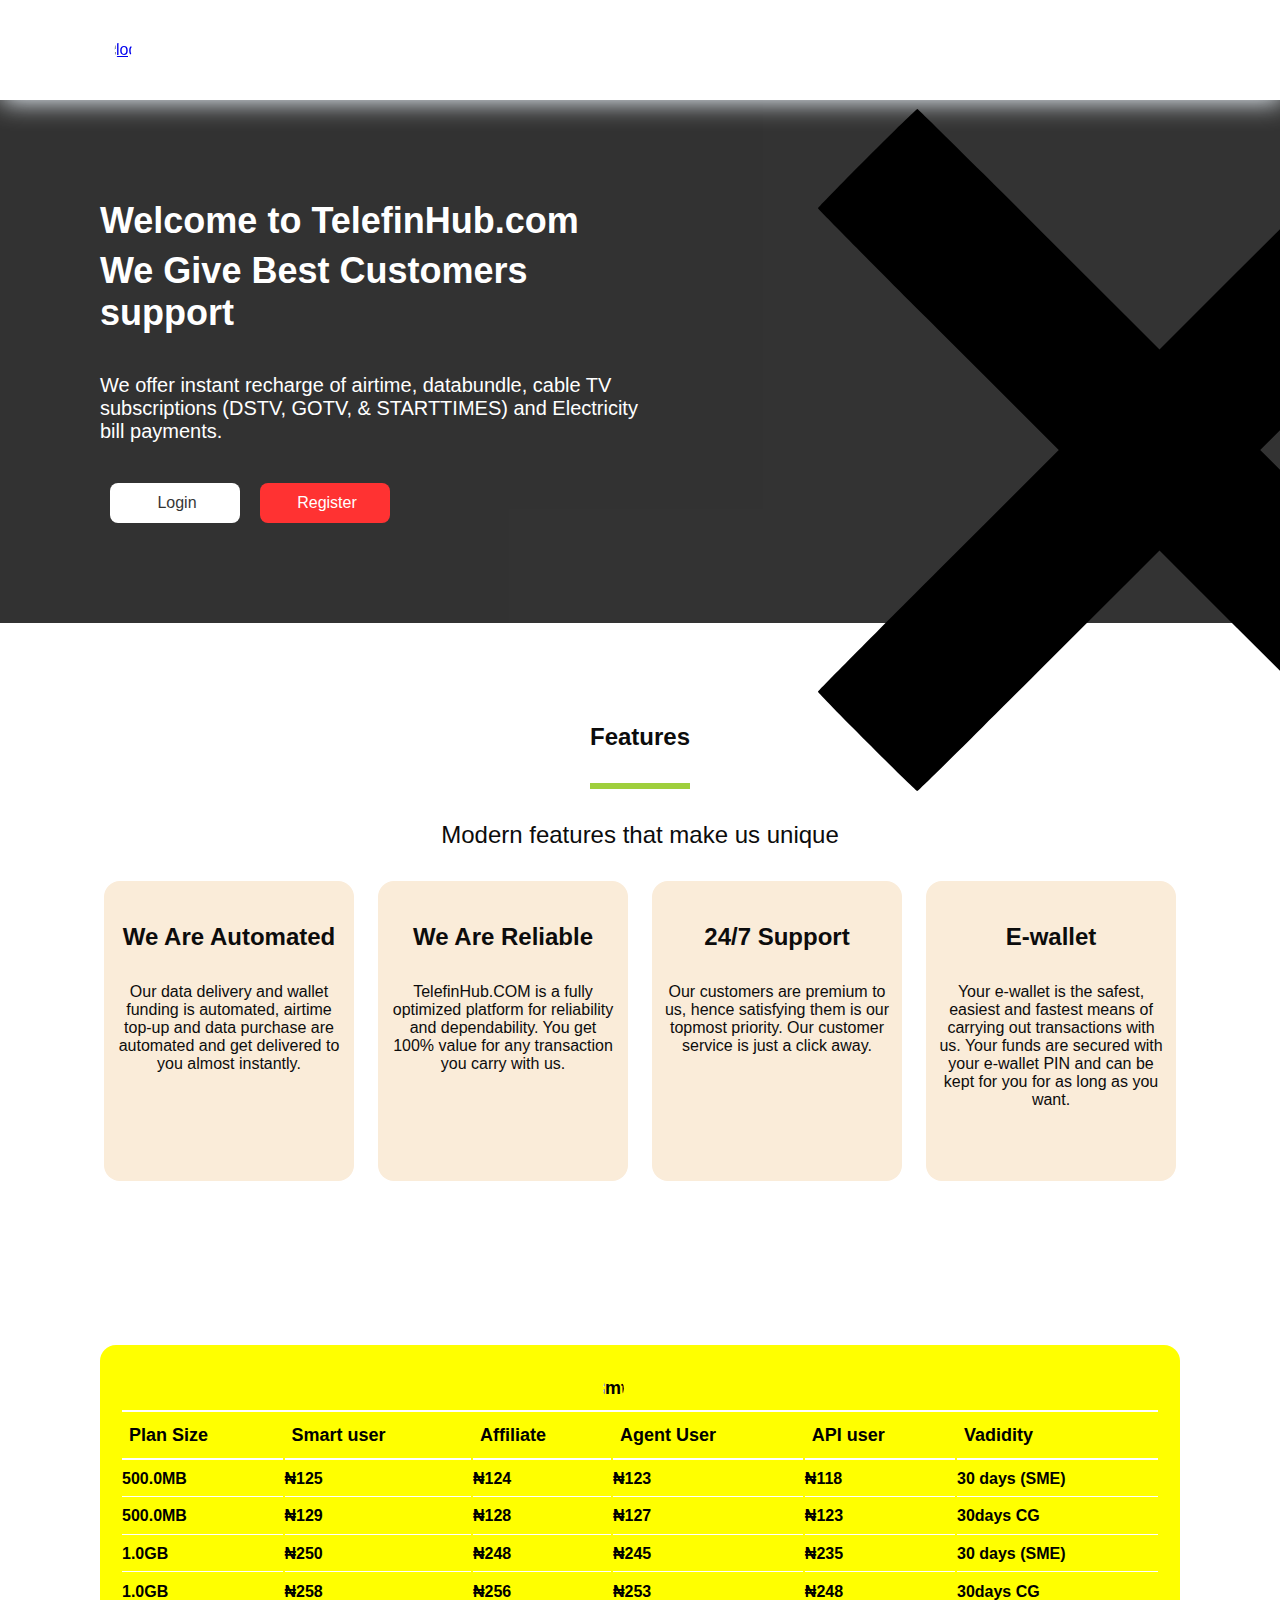
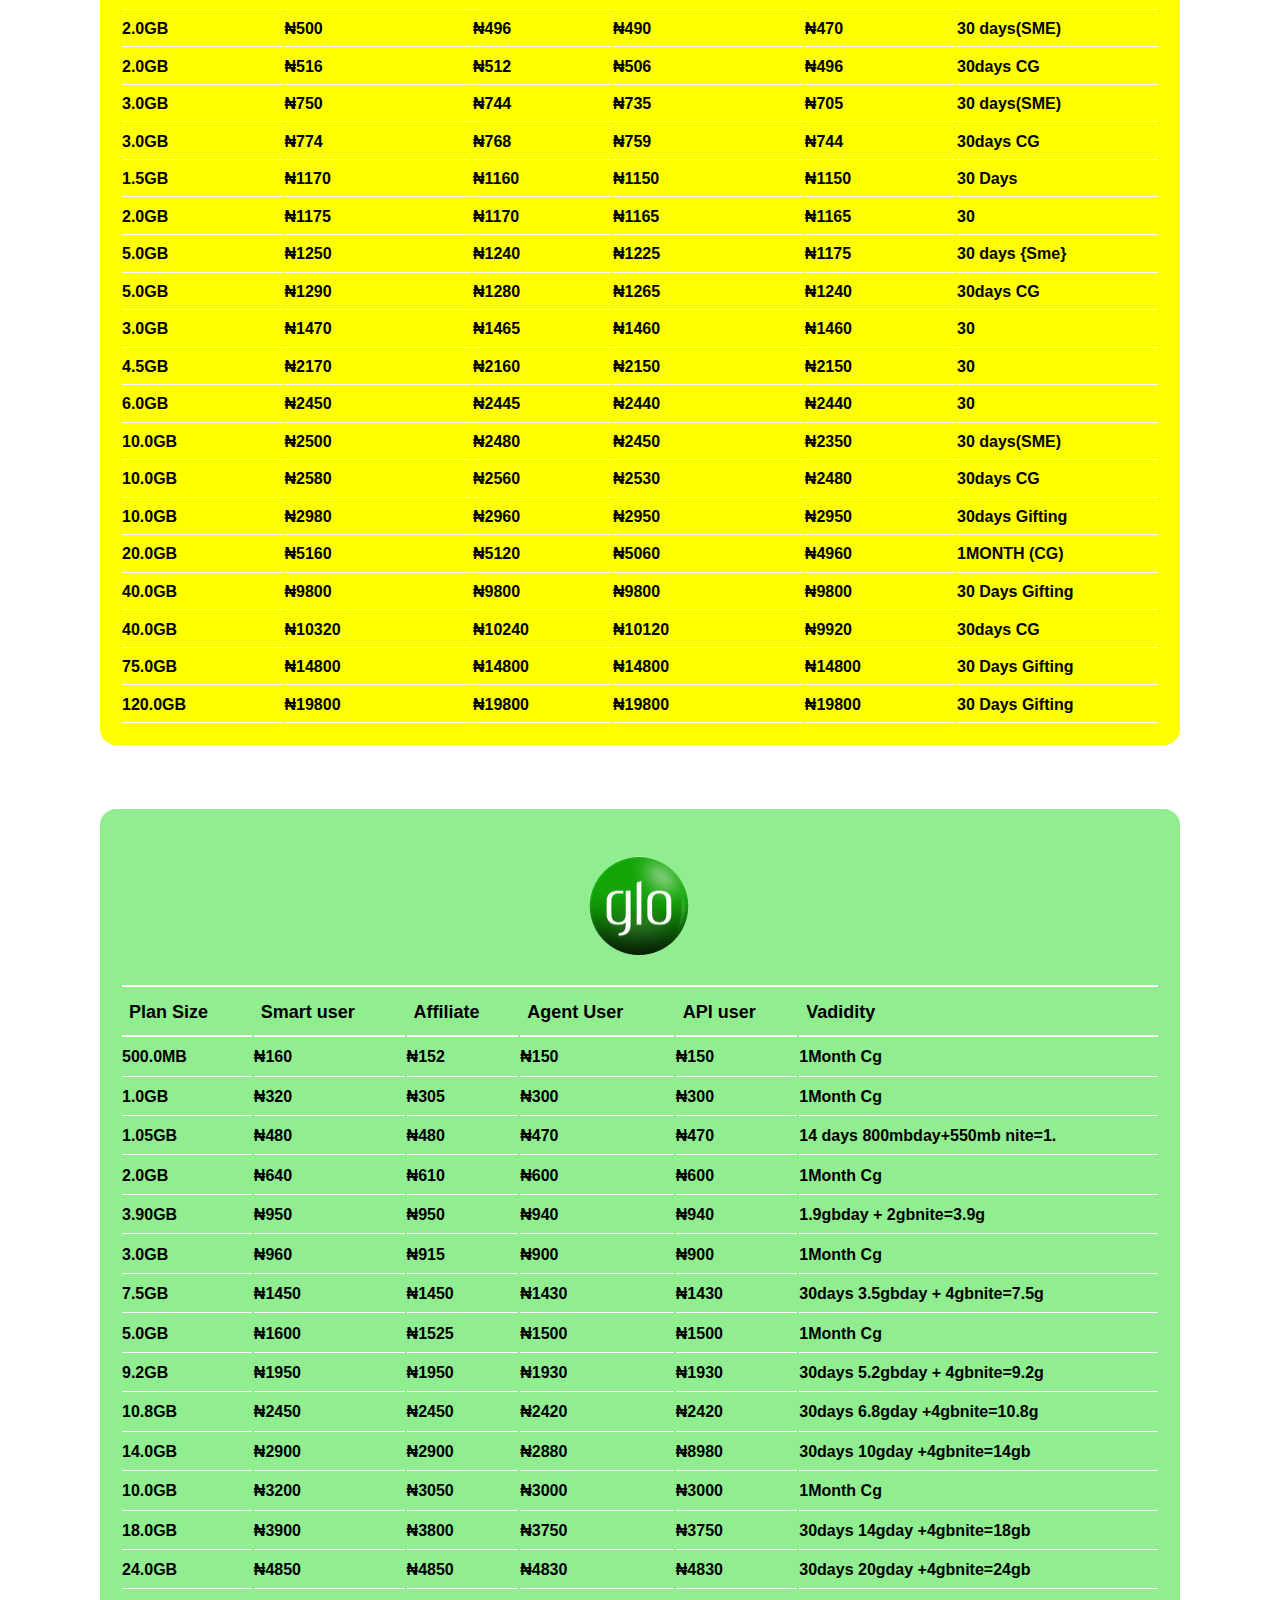
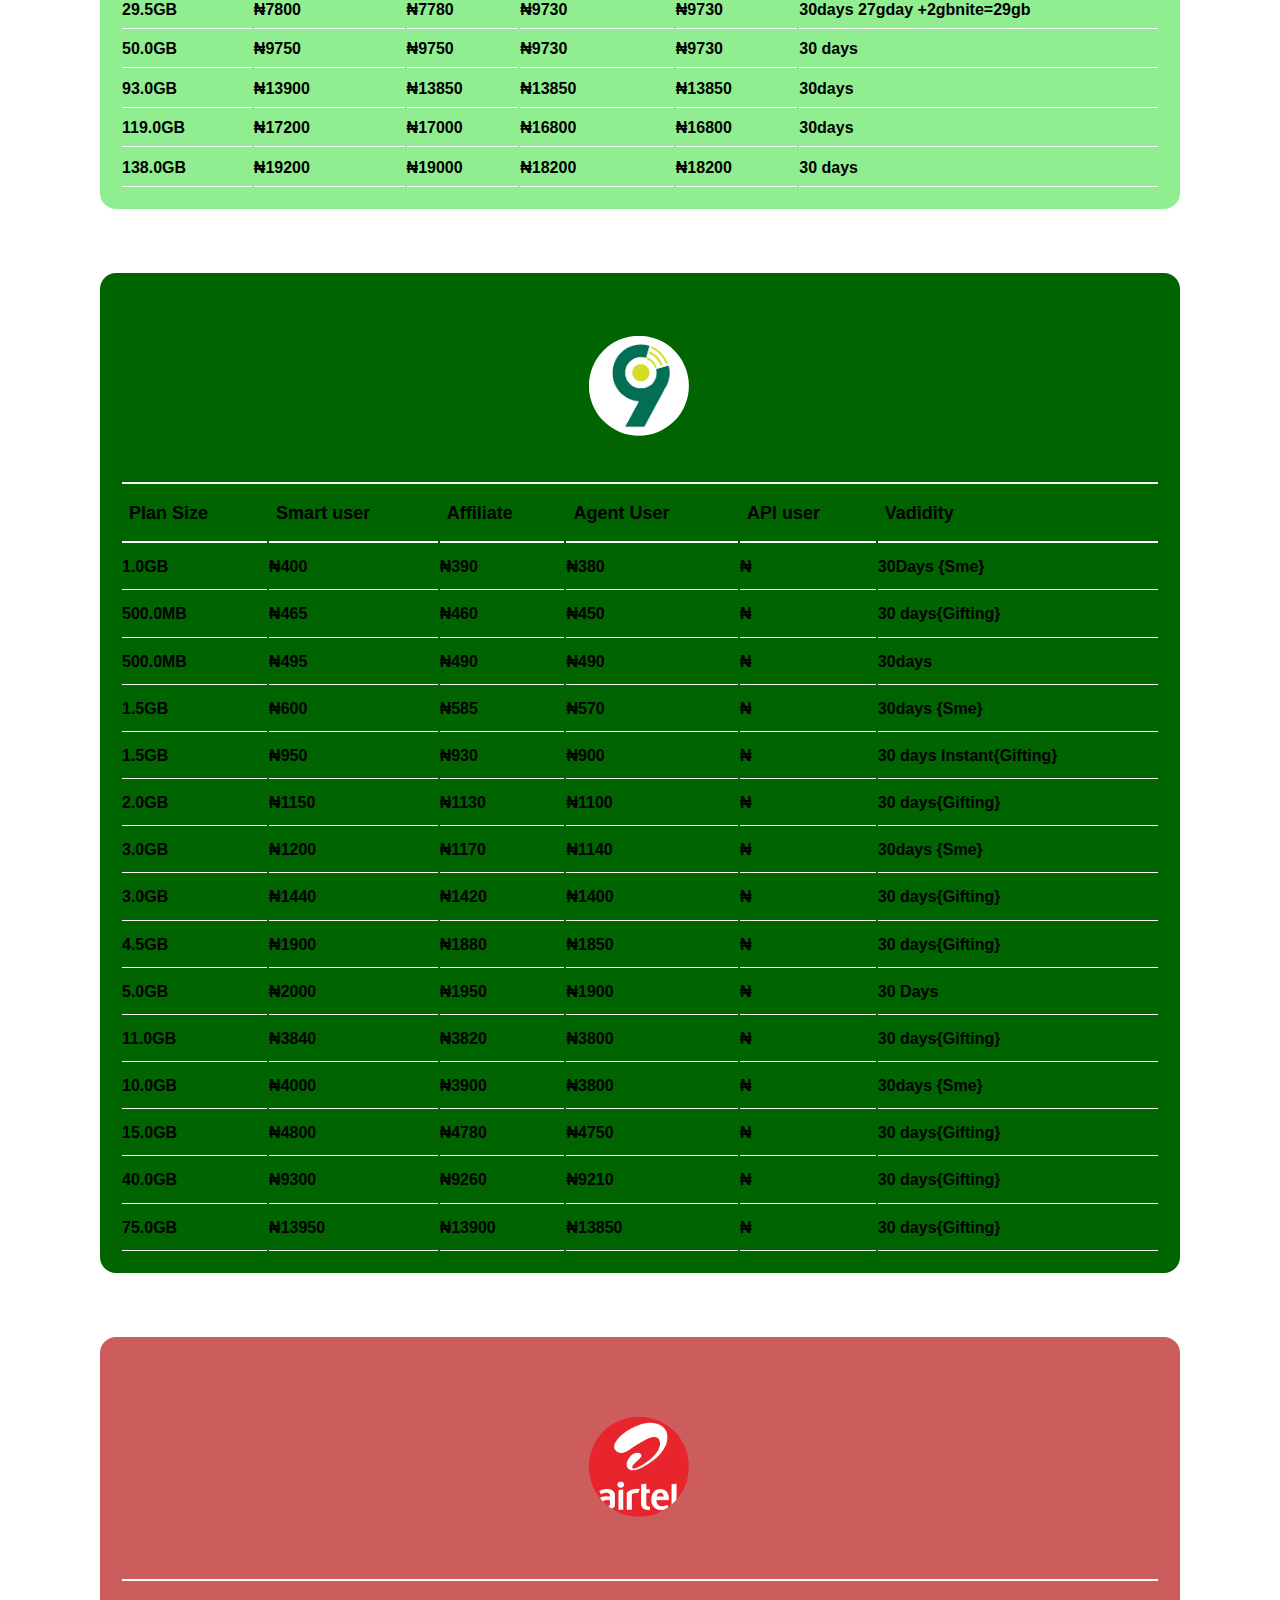
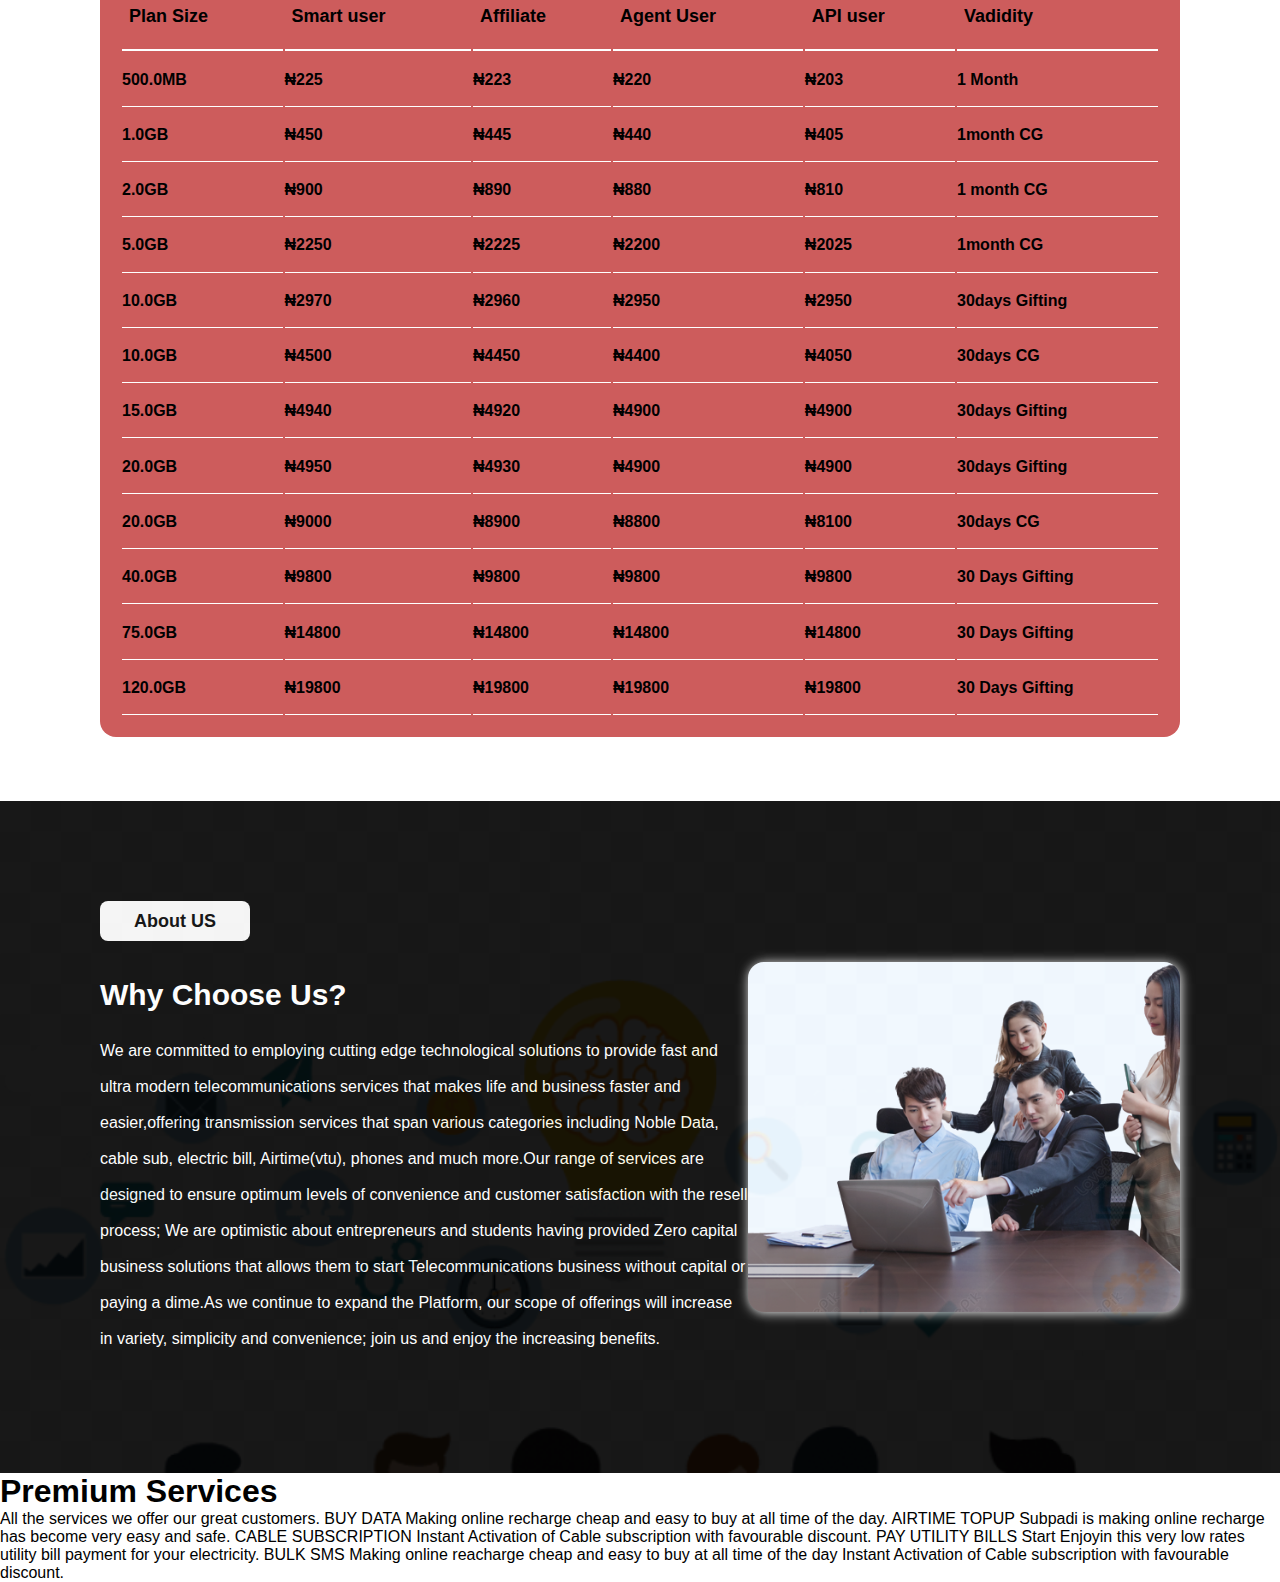
==== commit 9d24dd7a: "update" ====
--- a/index.html
+++ b/index.html
@@ -9,13 +9,13 @@
 </head>
 <body>
     <header class="header-container">
-        <img src="./images/logo.jpg" alt="logo" class="logo-image">
+        <a href="index.html"><img src="./images/logo.jpg" alt="logo" class="logo-image"></a>
         <nav class="nav-main nav">
-            <ul class="nav-list">
+            <ul class="nav-list" id="nav_list">
                 <li class="nav-list-item"><a href="#" class="nav-link">Home</a></li>
                 <li class="nav-list-item"><a href="#features" class="nav-link">Features</a></li>
                 <li class="nav-list-item"><a href="#about" class="nav-link">About</a></li>
-                <li class="nav-list-item"><a href="#" class="nav-link">Service</a></li>
+                <li class="nav-list-item"><a href="#service" class="nav-link">Service</a></li>
                 <li class="nav-list-item"><a href="#" class="nav-link">Blog</a></li>
                 <li class="nav-list-item"><a href="#" class="nav-link">Faqs</a></li>
                 <li class="nav-list-item"><a href="#" class="nav-link">Contact</a></li>
@@ -23,7 +23,11 @@
                 <li class="nav-list-item"><a href="#" class="nav-link">Login</a></li>
             </ul>
             <span>
-                <button class="regis-btn"><i class="fa-solid fa-cart-shopping"></i> Register Now</button>
+                <button class="regis-btn" id="regis_btn"><i class="fa-solid fa-cart-shopping" id="cart_img"></i> Register Now</button>
+            </span>
+            <span>
+                <img src="./images/menu.svg" alt="menu" class="menu" id="menu_btn">
+                <img src="./images/close.svg" alt="close" class="close" id="close_btn">
             </span>
         </nav>
     </header>
@@ -711,6 +715,30 @@
             <aside class="pic-con"></aside>
             </div>
         </section>
+        <section class="service-section" id="">
+            <h1>Premium Services</h1>
+        All the services we offer our great customers.
+
+        BUY DATA
+        Making online recharge cheap and easy to buy at all time of the day.
+
+        AIRTIME TOPUP
+        Subpadi is making online recharge has become very easy and safe.
+
+        CABLE SUBSCRIPTION
+        Instant Activation of Cable subscription with favourable discount.
+
+        PAY UTILITY BILLS
+        Start Enjoyin this very low rates utility bill payment for your electricity.
+
+        BULK SMS
+        Making online reacharge cheap and easy to buy at all time of the day
+
+
+        Instant Activation of Cable subscription with favourable discount.
+        </section>
     </main>
+
+    <script src="index.js"></script>
 </body>
 </html>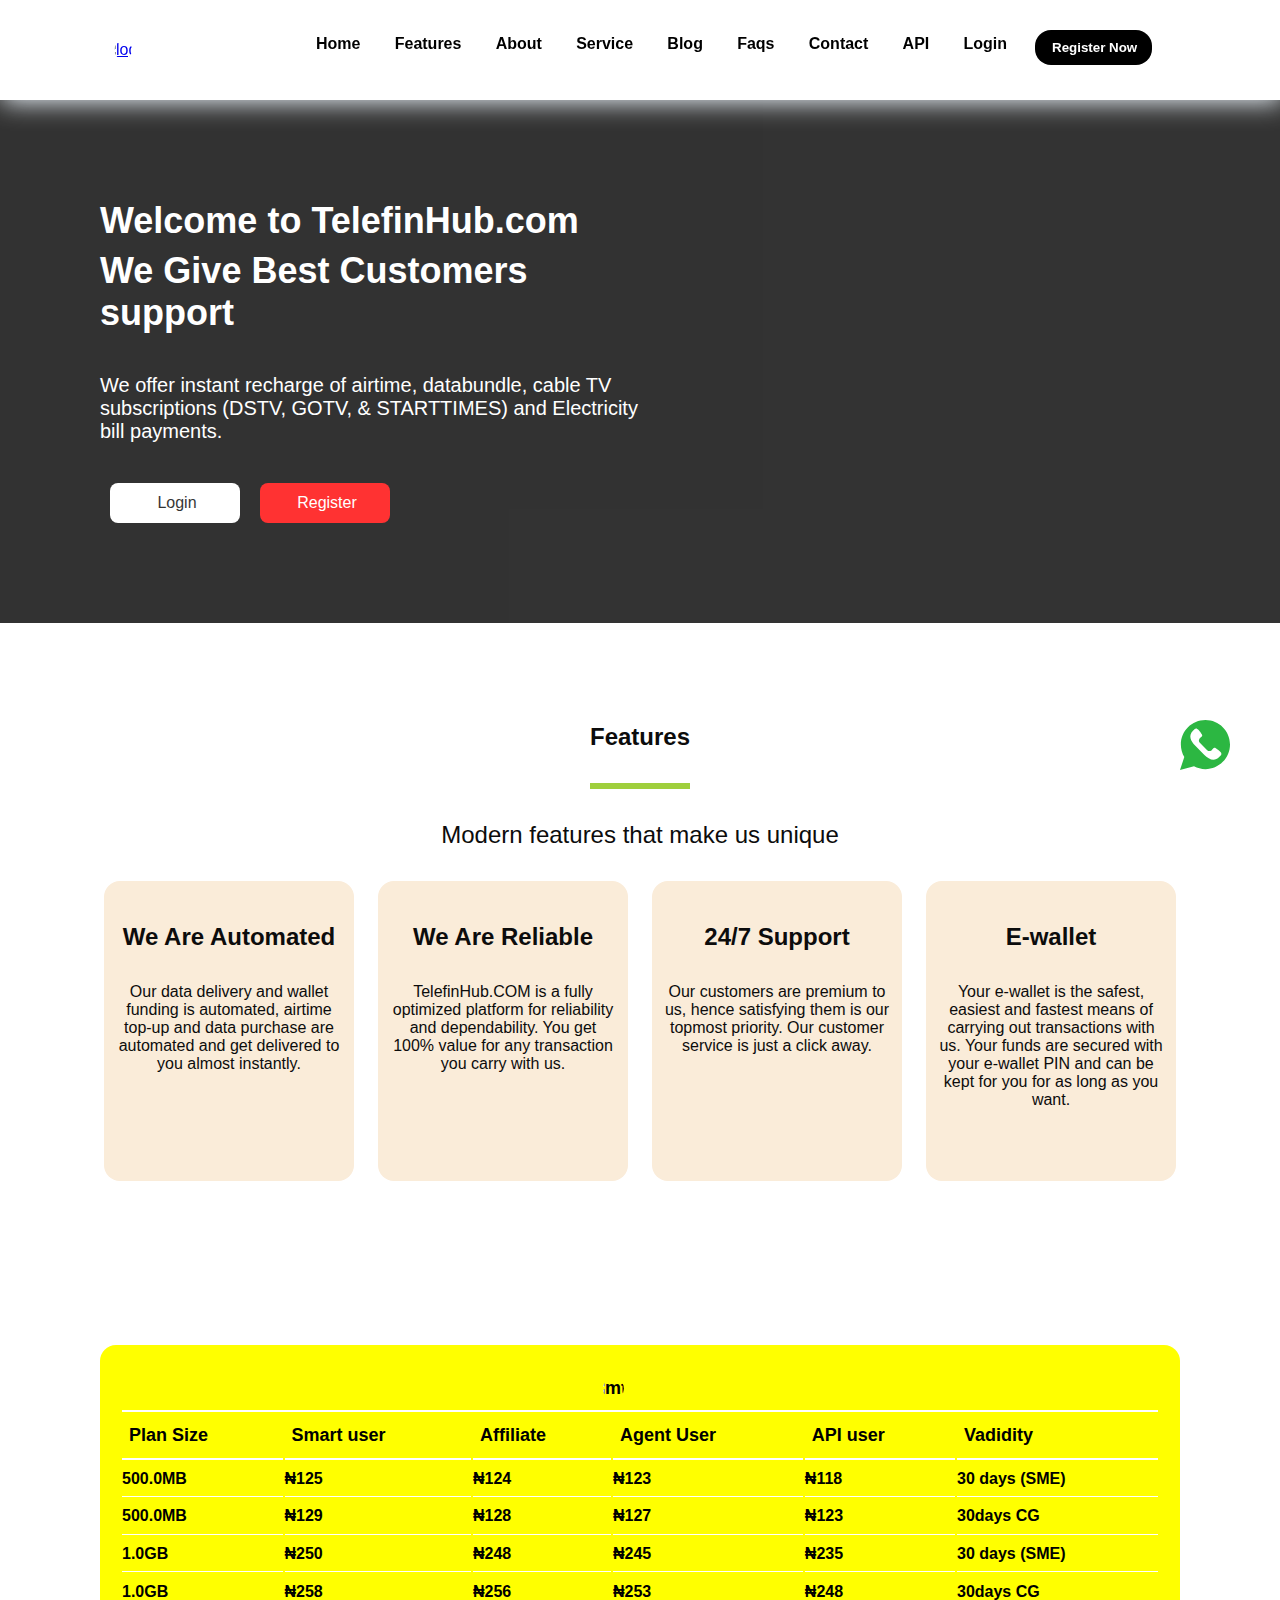
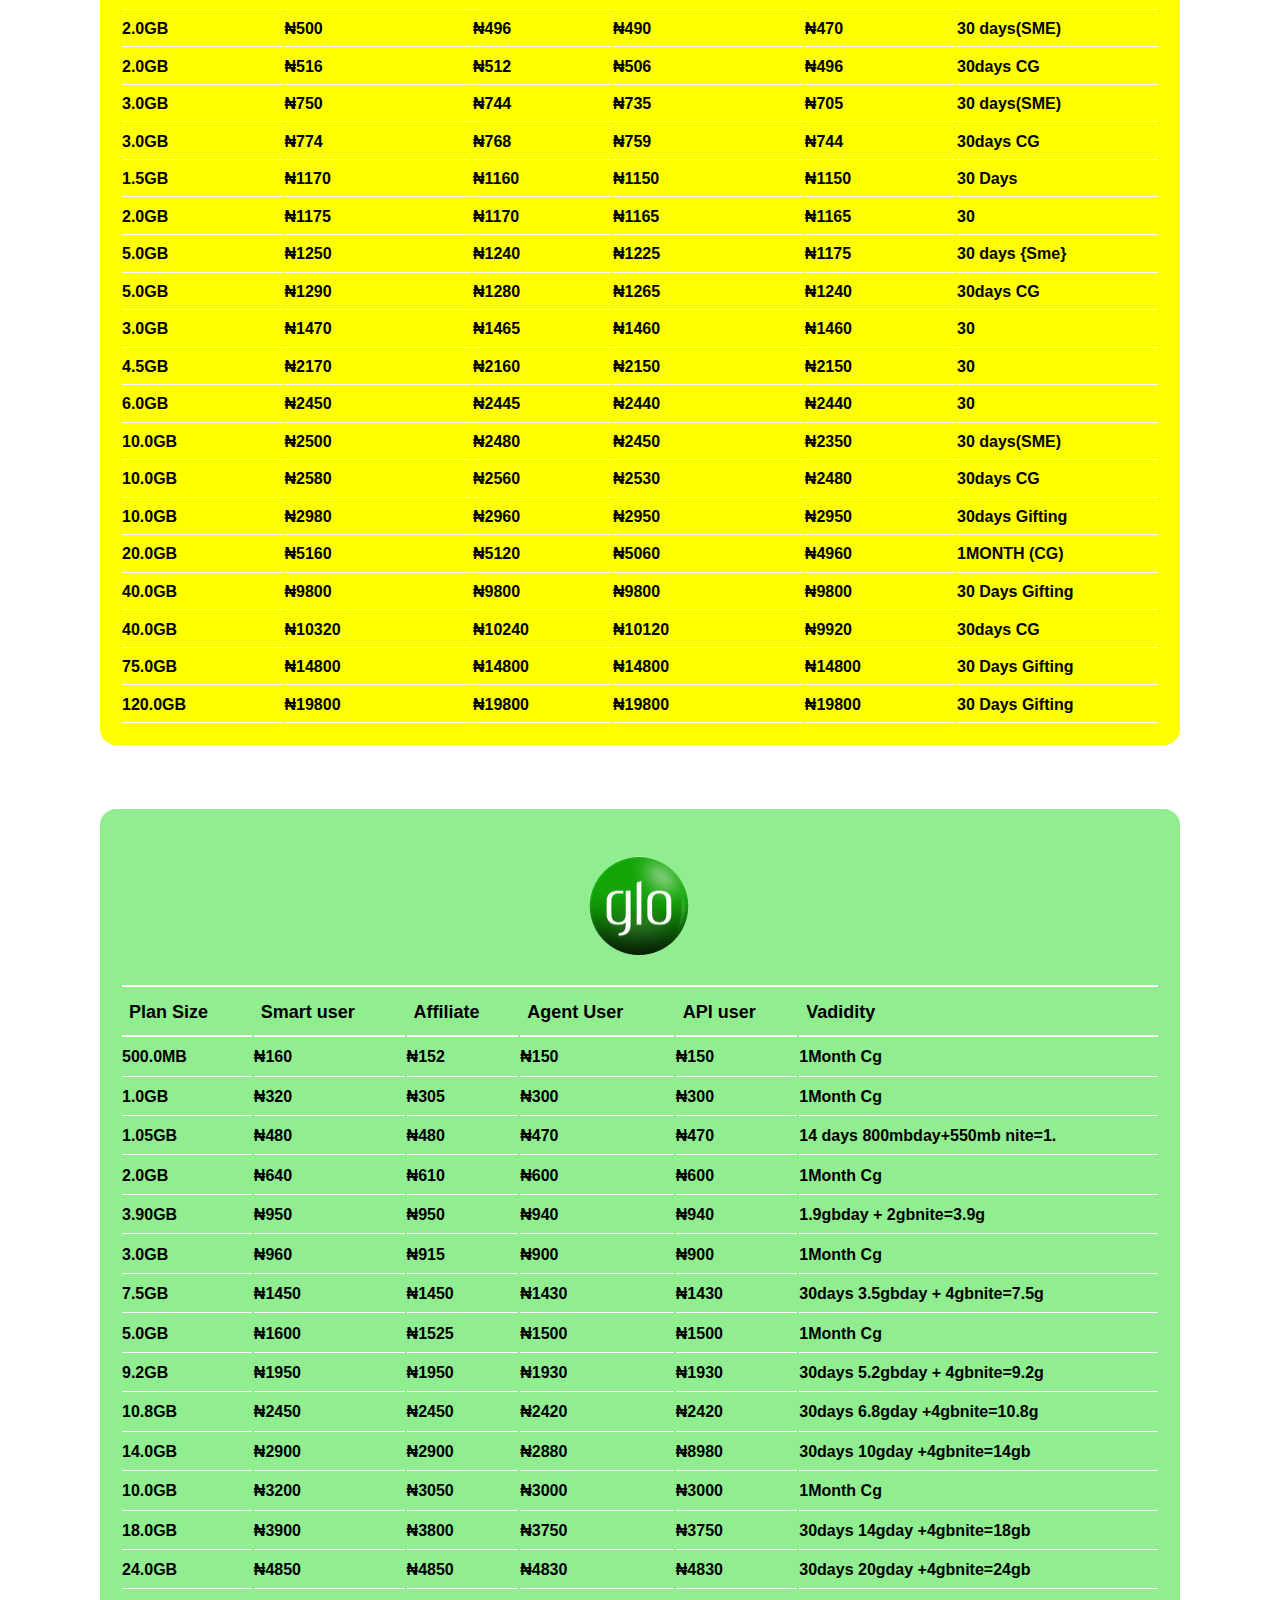
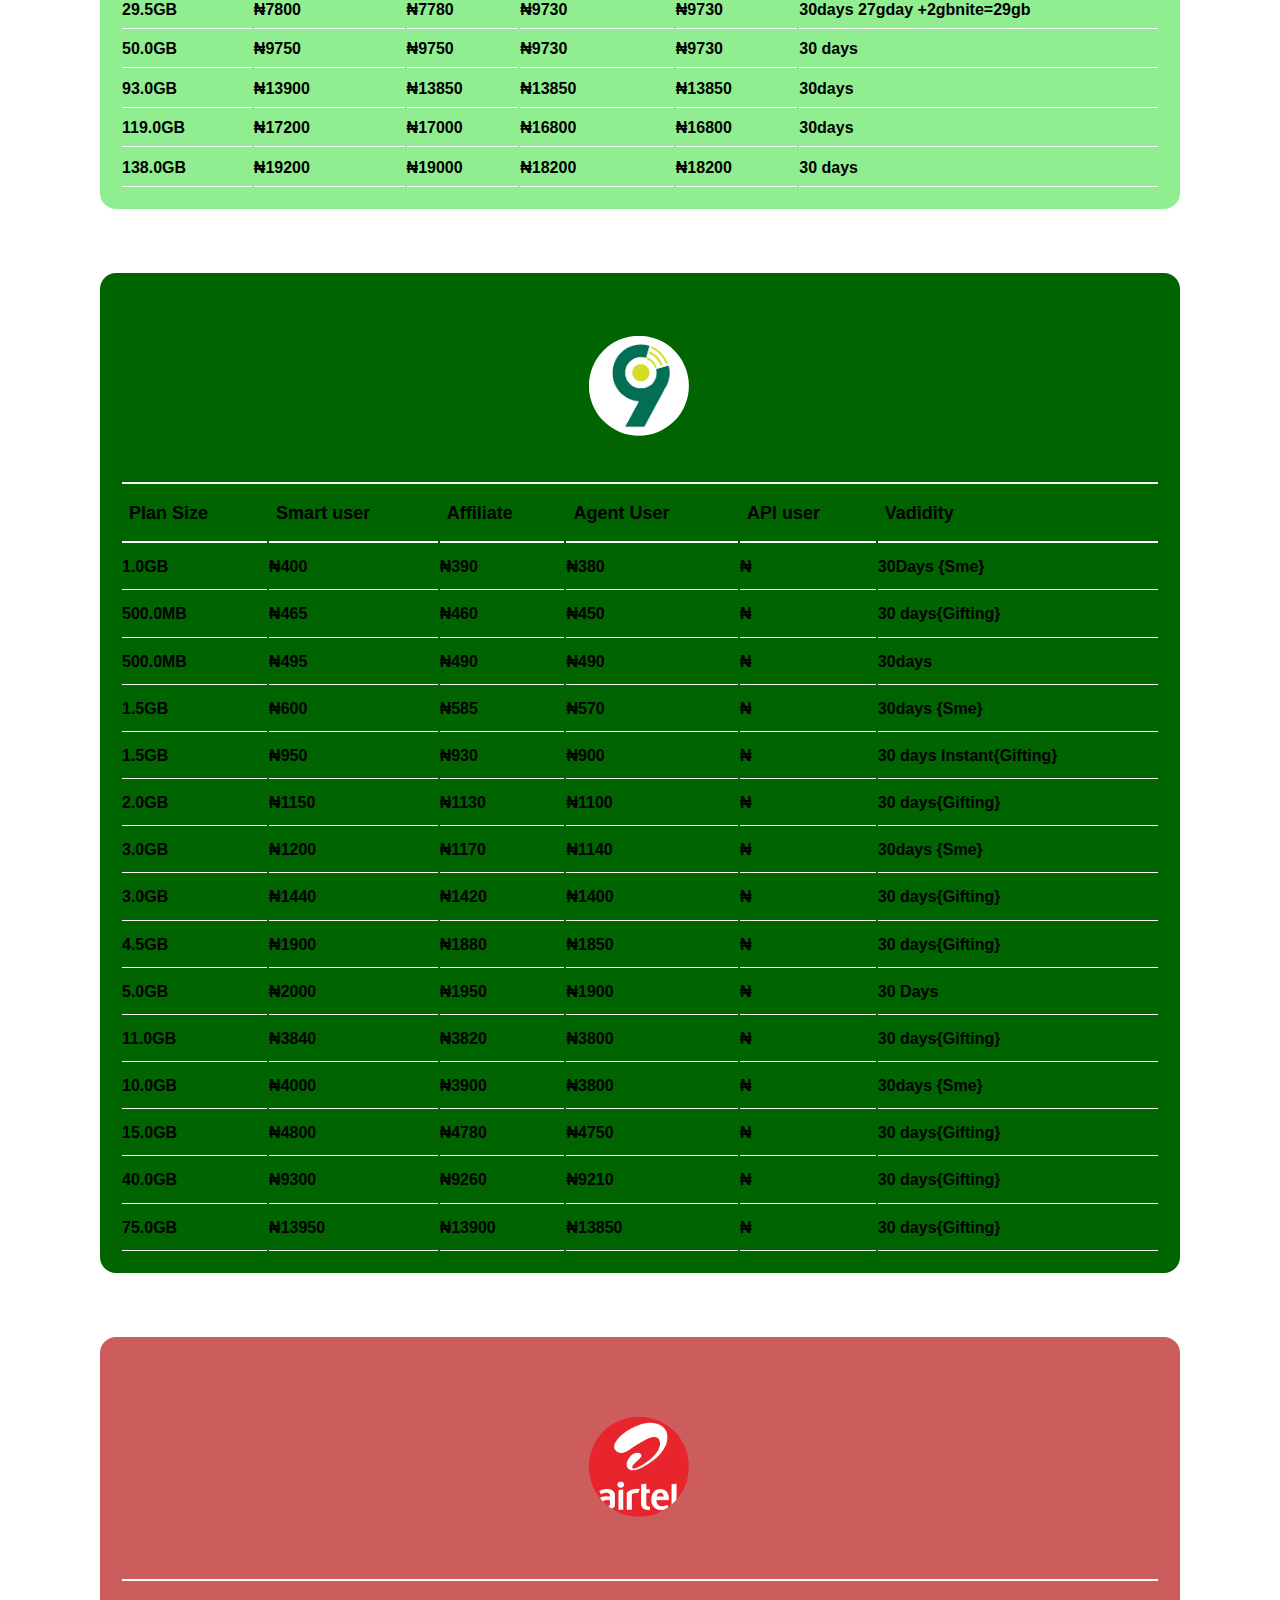
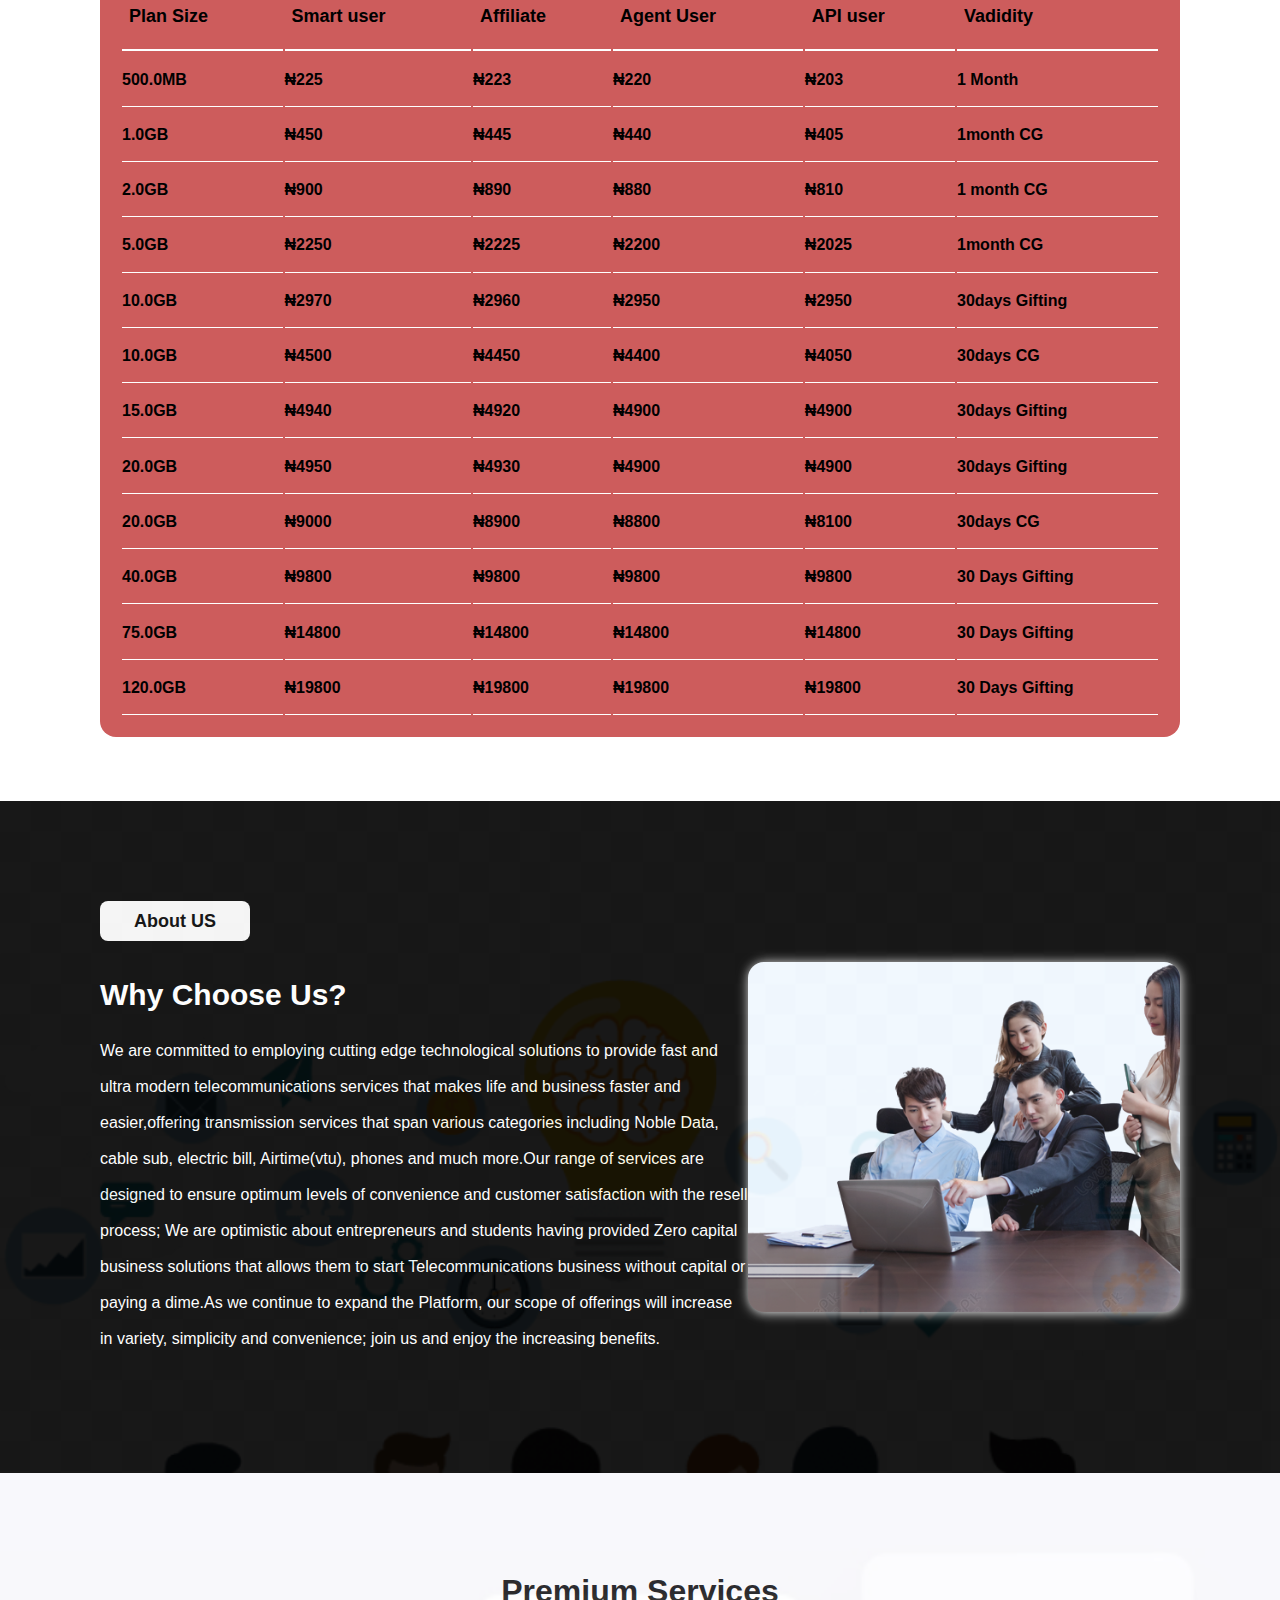
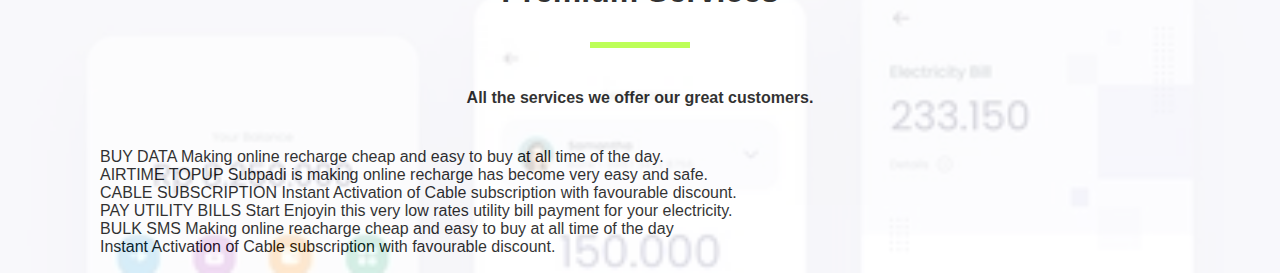
==== commit 4419b62f: "whatsapp" ====
--- a/index.html
+++ b/index.html
@@ -4,6 +4,7 @@
     <meta charset="UTF-8">
     <meta name="viewport" content="width=device-width, initial-scale=1.0">
     <title>TELEFINHUB HOME</title>
+    <link rel="shortcut icon" href="./images/logo.jpg" type="image/x-icon">
     <link rel="stylesheet" href="style.css">
     <link rel="stylesheet" href="https://cdnjs.cloudflare.com/ajax/libs/font-awesome/6.4.0/css/all.min.css" integrity="sha512-iecdLmaskl7CVkqkXNQ/ZH/XLlvWZOJyj7Yy7tcenmpD1ypASozpmT/E0iPtmFIB46ZmdtAc9eNBvH0H/ZpiBw==" crossorigin="anonymous" referrerpolicy="no-referrer" />
 </head>
@@ -32,6 +33,7 @@
         </nav>
     </header>
     <main>
+        <a href="https://wa.me/2347064858075"><img src="./images/whatsapp.svg" alt="whatsapp" class="whatsapp"></a>
         <section class="first-section">
             <article class="color-sep">
                 <div class="text-cont">
@@ -716,26 +718,59 @@
             </div>
         </section>
         <section class="service-section" id="">
-            <h1>Premium Services</h1>
-        All the services we offer our great customers.
+            <div class="color-sep4">
+                <h1 class="serv">Premium Services</h1>
+                <hr class="serv-hr">
+        <p class="serv-par">All the services we offer our great customers.</p>
 
-        BUY DATA
+        <aside>
+            <span>
+                BUY DATA
         Making online recharge cheap and easy to buy at all time of the day.
+            </span>
+            <i class="fa-solid fa-wifi"></i>
+        </aside>
 
-        AIRTIME TOPUP
+        <aside>
+            <span>
+                AIRTIME TOPUP
         Subpadi is making online recharge has become very easy and safe.
+            </span>
+            <i class="fa-solid fa-phone"></i>
+        </aside>
 
-        CABLE SUBSCRIPTION
+        <aside>
+            <span>
+                CABLE SUBSCRIPTION
         Instant Activation of Cable subscription with favourable discount.
+            </span>
+            <i class="fa-solid fa-tv"></i>
+        </aside>
 
-        PAY UTILITY BILLS
+        <aside>
+            <span>
+                PAY UTILITY BILLS
         Start Enjoyin this very low rates utility bill payment for your electricity.
+            </span>
+            <i class="fa-solid fa-lightbulb"></i>
+        </aside>
 
-        BULK SMS
+        <aside>
+            <span>
+                BULK SMS
         Making online reacharge cheap and easy to buy at all time of the day
+            </span>
+            <i class="fa-solid fa-envelope"></i>
+        </aside>
 
 
-        Instant Activation of Cable subscription with favourable discount.
+        <aside>
+            <span>
+                Instant Activation of Cable subscription with favourable discount.
+            </span>
+        </aside>
+            </div>
+            <i class="fa-solid fa-satellite-dish"></i>
         </section>
     </main>
 
--- a/style.css
+++ b/style.css
@@ -19,6 +19,28 @@
     box-shadow: 2px 2px 24px aliceblue;
     position: fixed;
     top: 0;
+}
+.whatsapp{
+    width: 50px;
+    height: 50px;
+    position: fixed;
+    z-index: 1;
+    top: 80vh;
+    right: 50px;
+}
+.menu{
+    width: 40px;
+    height: 40px;
+    display: none;
+    position: absolute;
+    right: 30px;
+}
+.close{
+    width: 30px;
+    height: 25px;
+    display: none;
+    position: absolute;
+    right: 30px;
 }
 .nav{
     display: flex;
@@ -284,10 +306,42 @@
     background-color: aliceblue;
     box-shadow: 1px 1px 12px whitesmoke;
 }
+.service-section{
+    background: url(./images/advert.webp) no-repeat;
+    background-size: cover;
+    height: 400px;
+
+}
+.color-sep4{
+    background-color: white;
+    opacity: 0.8;
+    width: 100%;
+    height: 100%;
+    padding: 100px;
+    color: black;
+}
+.serv{
+    text-align: center;
+}
+.serv-hr{
+    border: 3px solid greenyellow;
+    width: 100px;
+    margin: 32px auto;
+}
+.serv-par{
+    text-align: center;
+    font-weight: 550;
+    margin-bottom: 32px;
+    line-height: 36px;
+}
 @media screen and (max-width: 1045px) {
     .regis-btn{
         display: none;
     }
+    .menu{
+        display: block;
+        margin-top: -10px;
+    }
     .nav-list{
         width: 100%;
     }
@@ -321,7 +375,7 @@
     }
 }
 @media screen and (max-width: 550px) {
-    .color-sep2, .color-sep, .iframe-cont, .color-sep3{
+    .header-container, .color-sep2, .color-sep, .iframe-cont, .color-sep3{
         padding: 50px;
     }
     .pic-con{
@@ -334,7 +388,7 @@
     .color-sep{
         min-height: 100%;
     }
-    .color-sep2, .color-sep, .iframe-cont{
+    .header-container, .color-sep2, .color-sep, .iframe-cont{
         padding: 10px;
     }
     .text-cont h1{
@@ -353,7 +407,7 @@
     }
 }
 @media screen and (max-width: 320px) {
-    .color-sep2, .color-sep, .iframe-cont{
+    .header-container, .color-sep2, .color-sep, .iframe-cont{
         padding: 5px;
     }
     .text-cont h1{
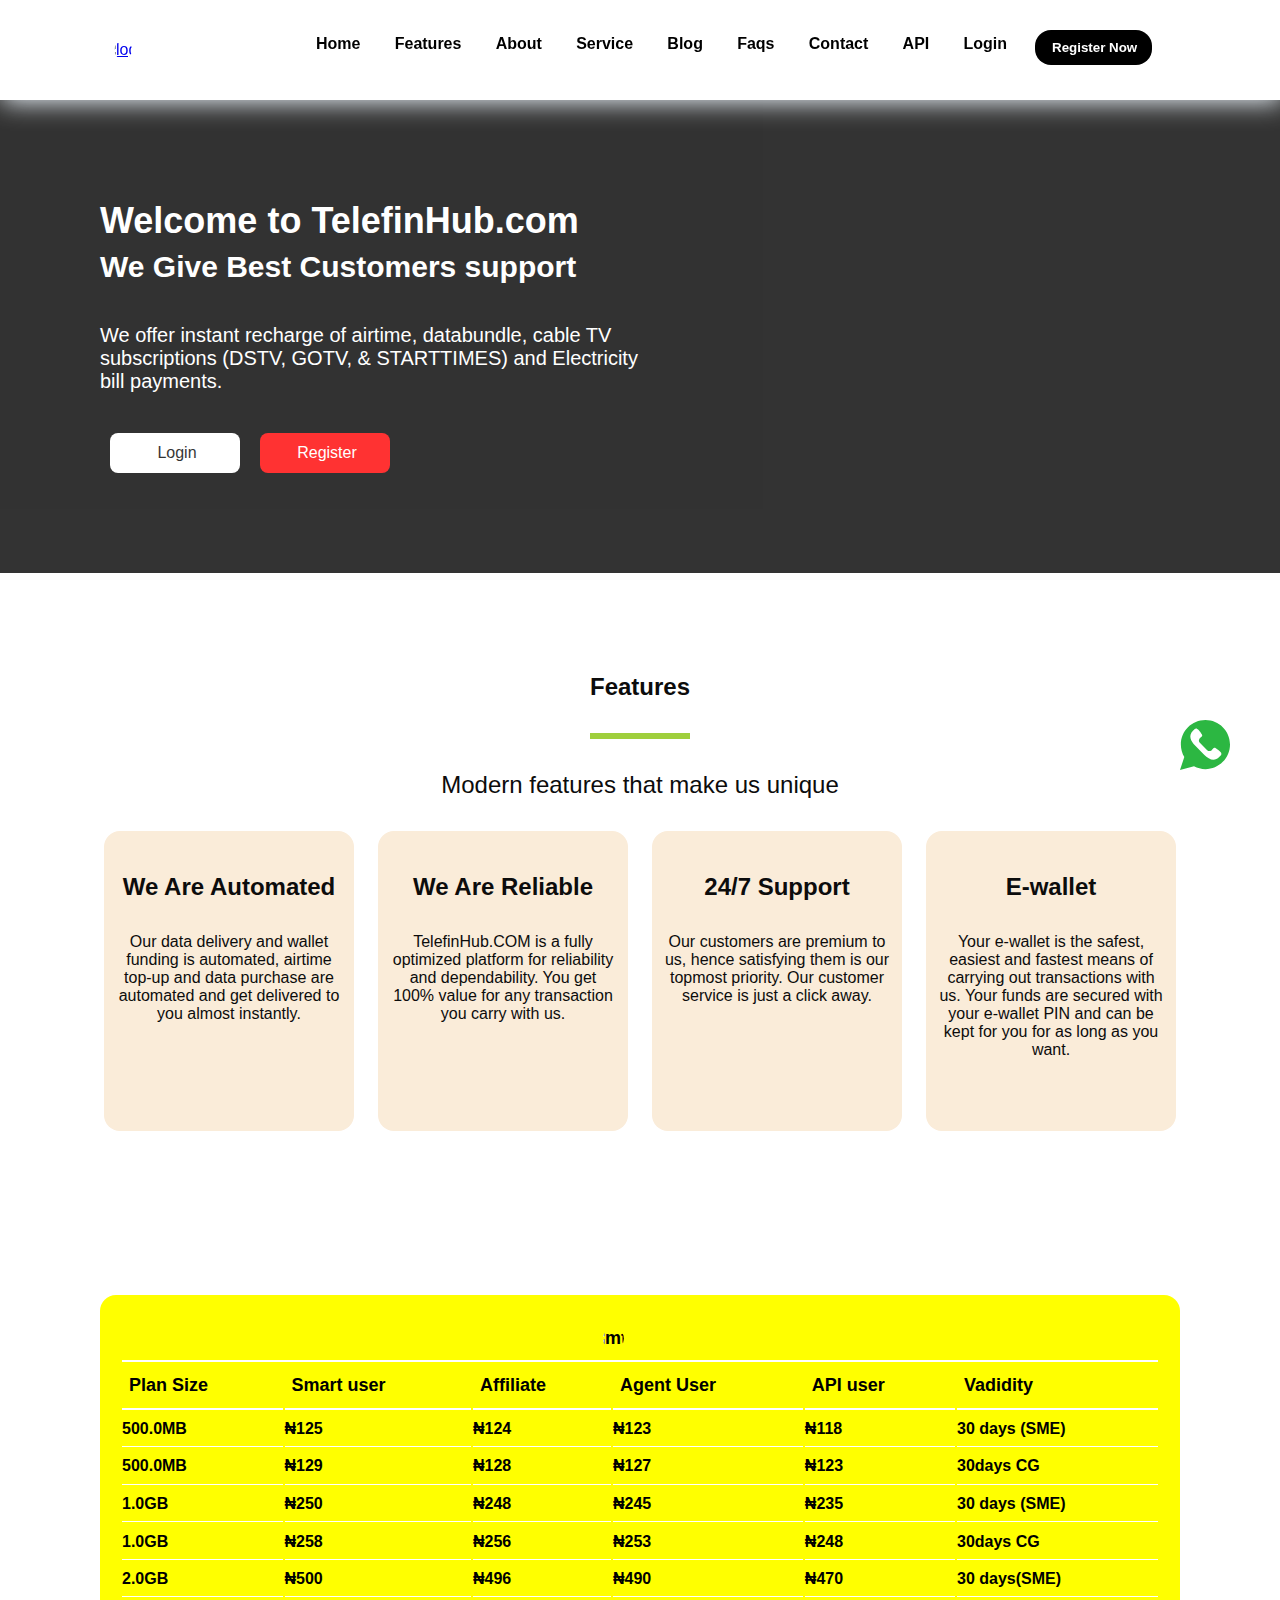
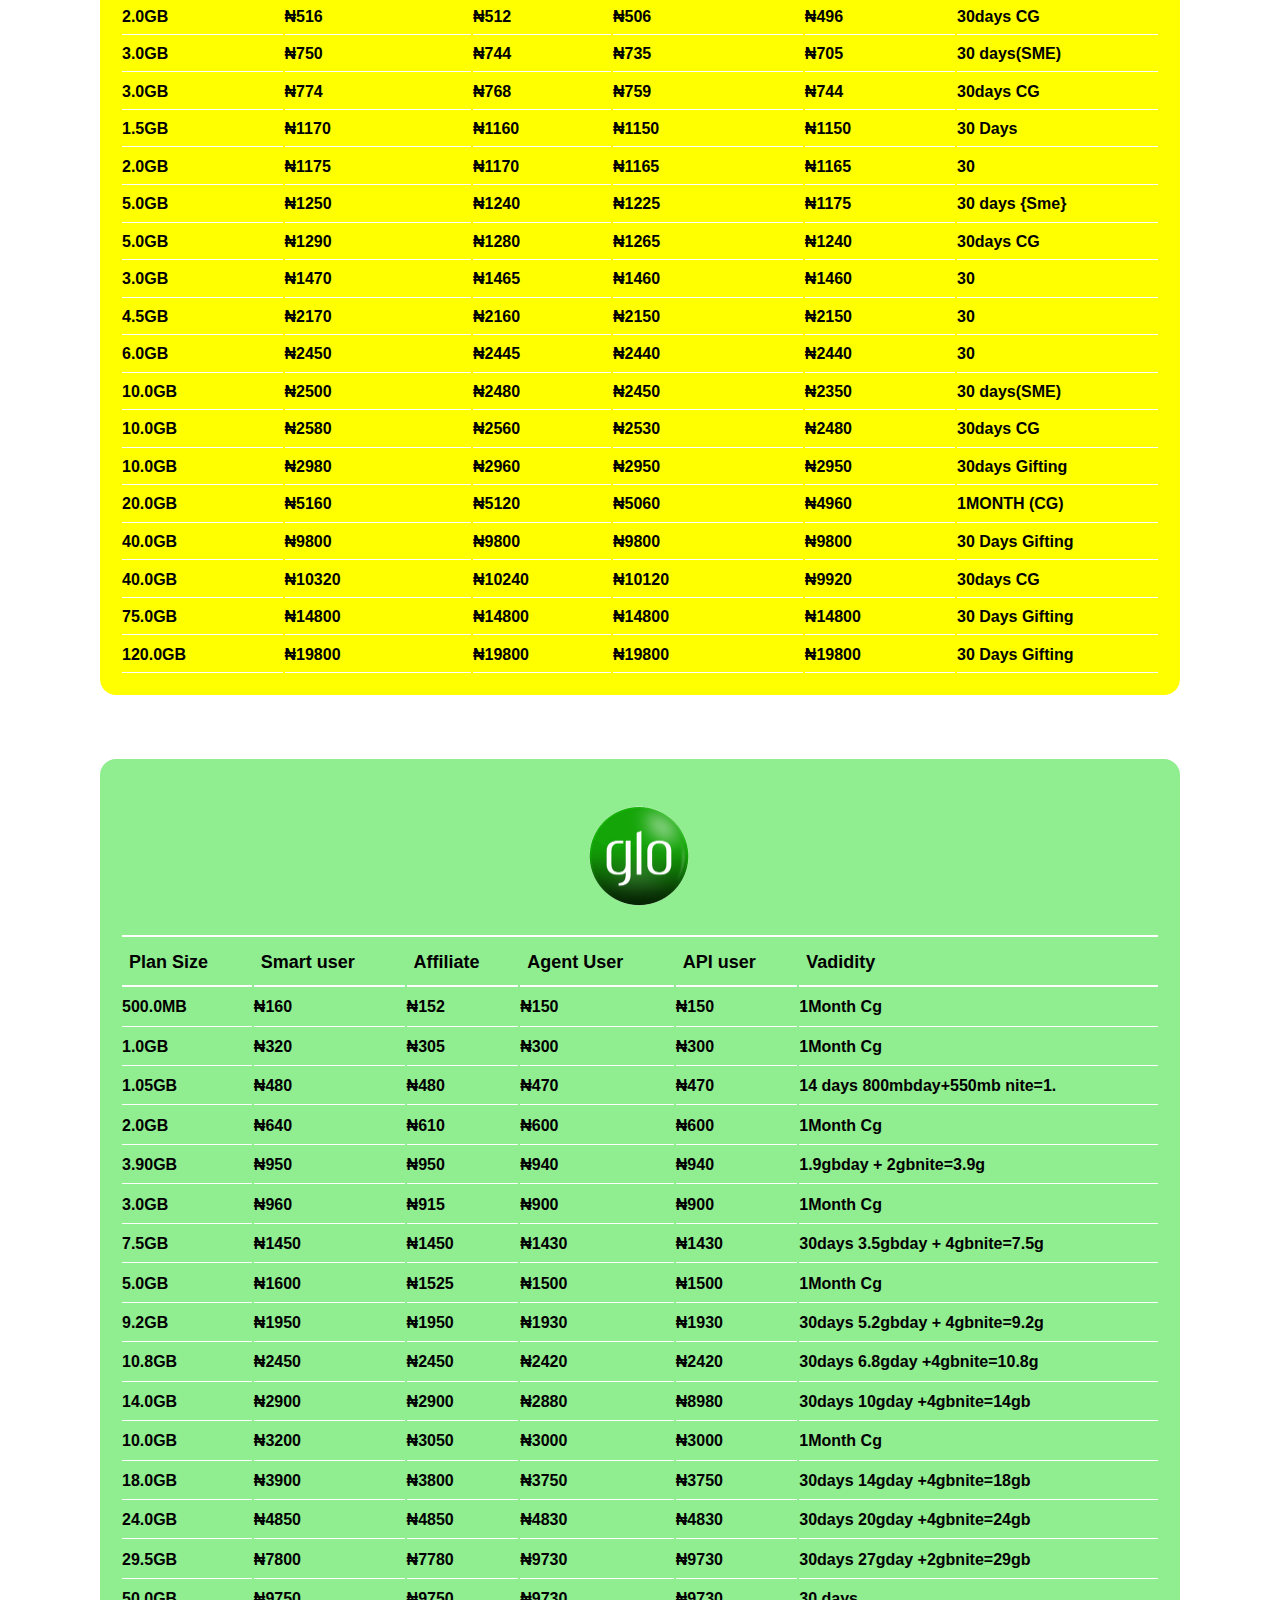
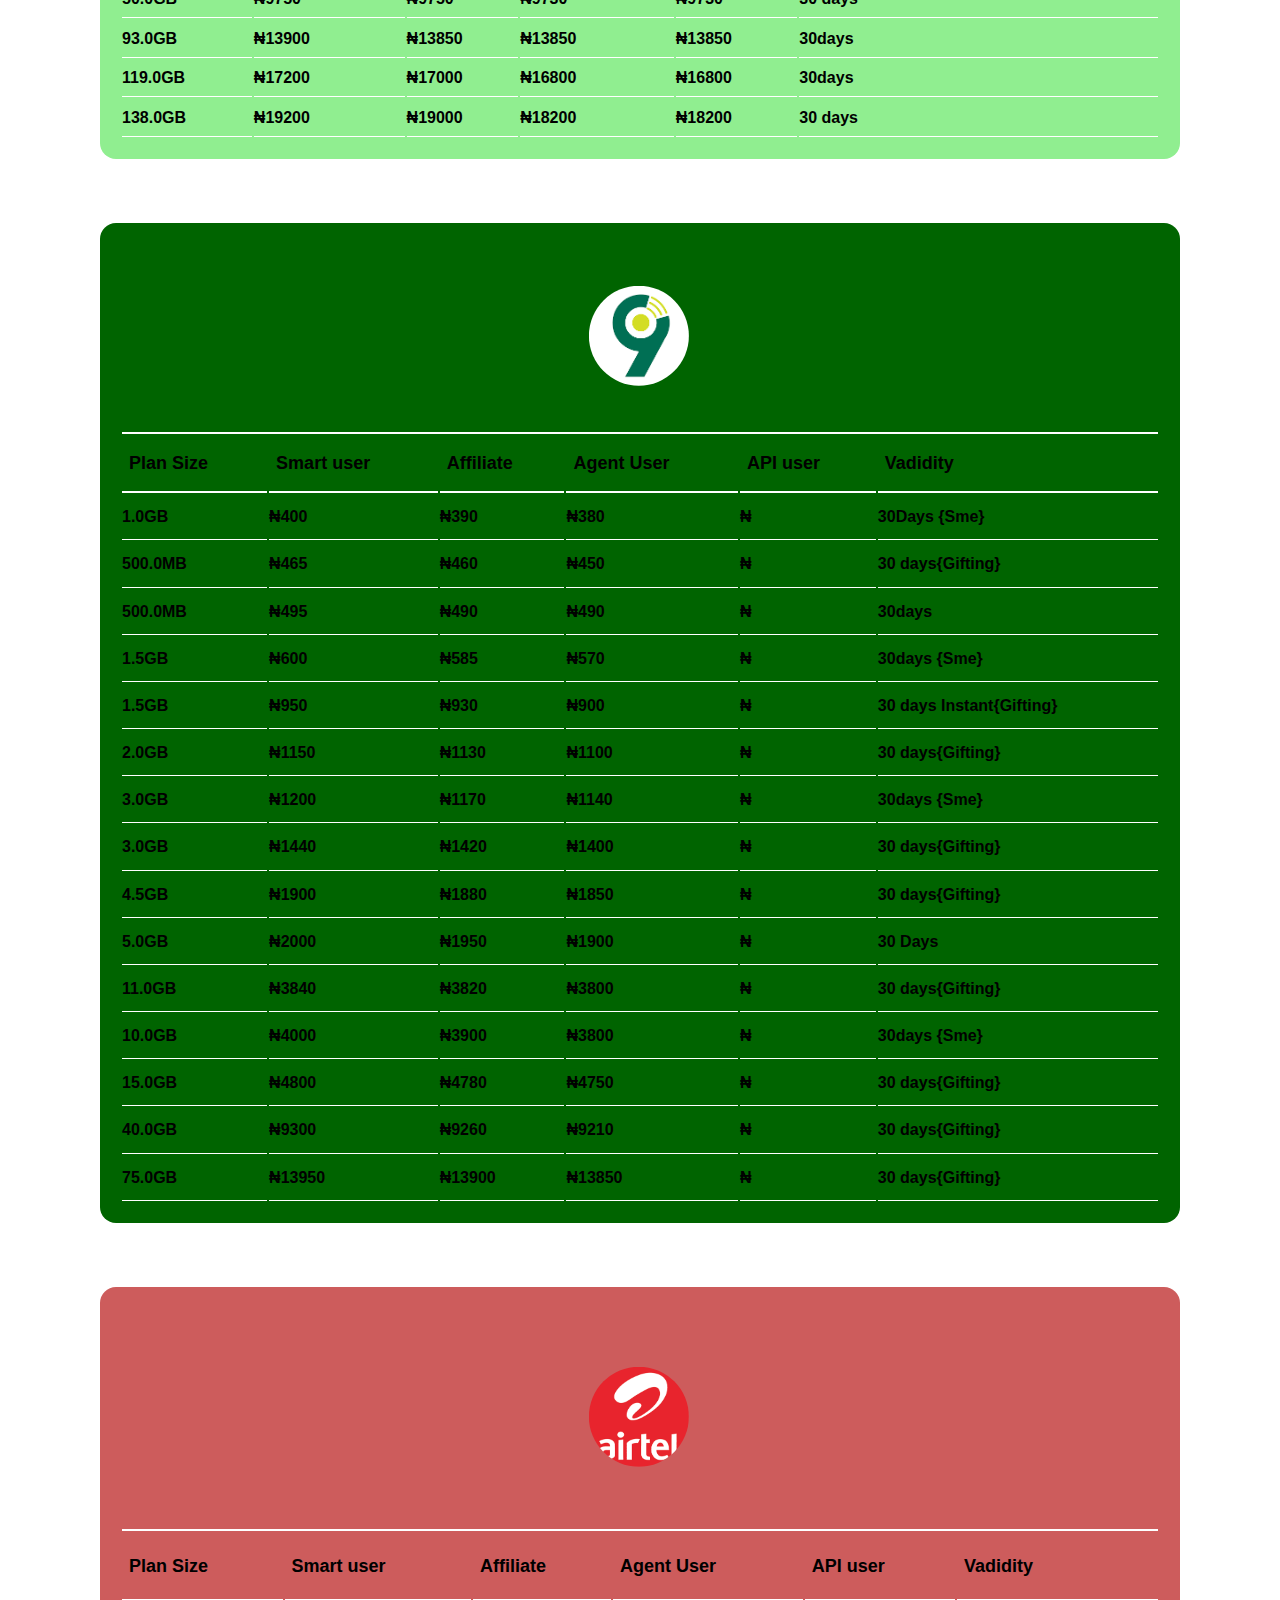
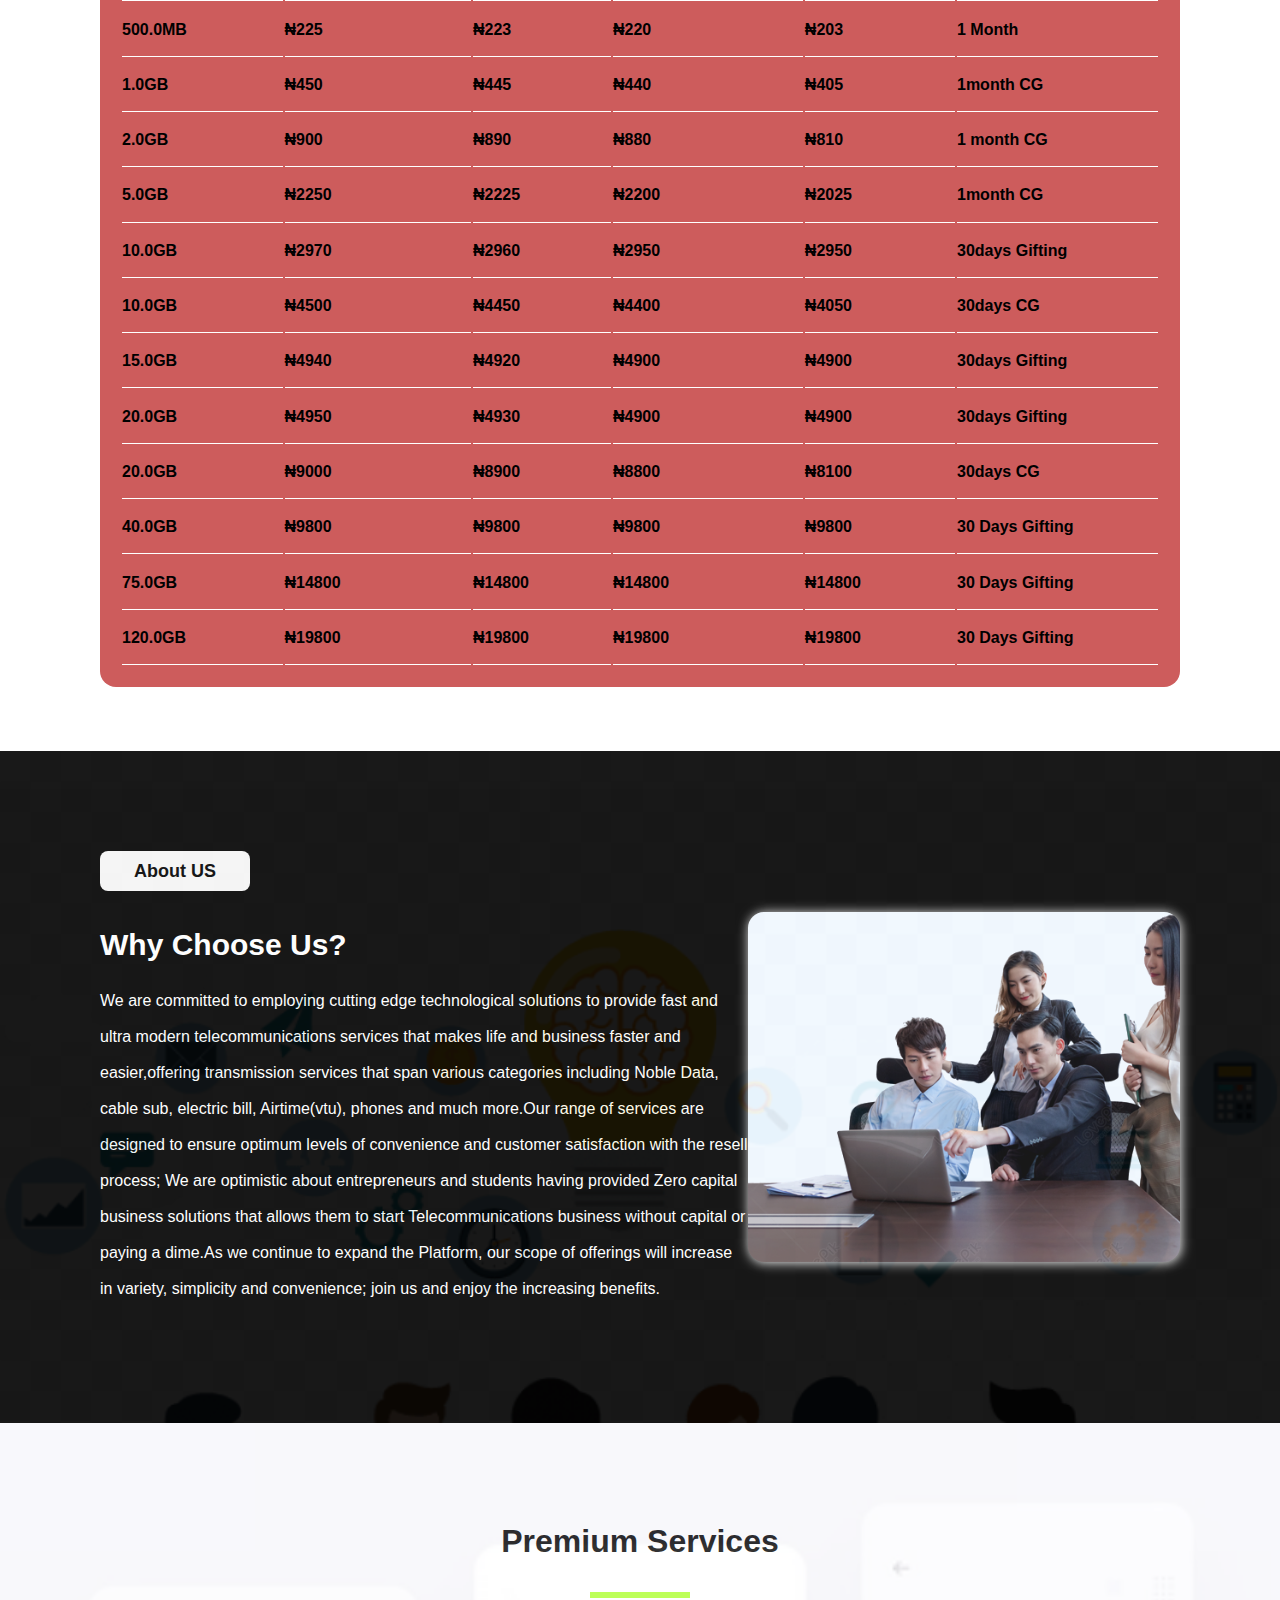
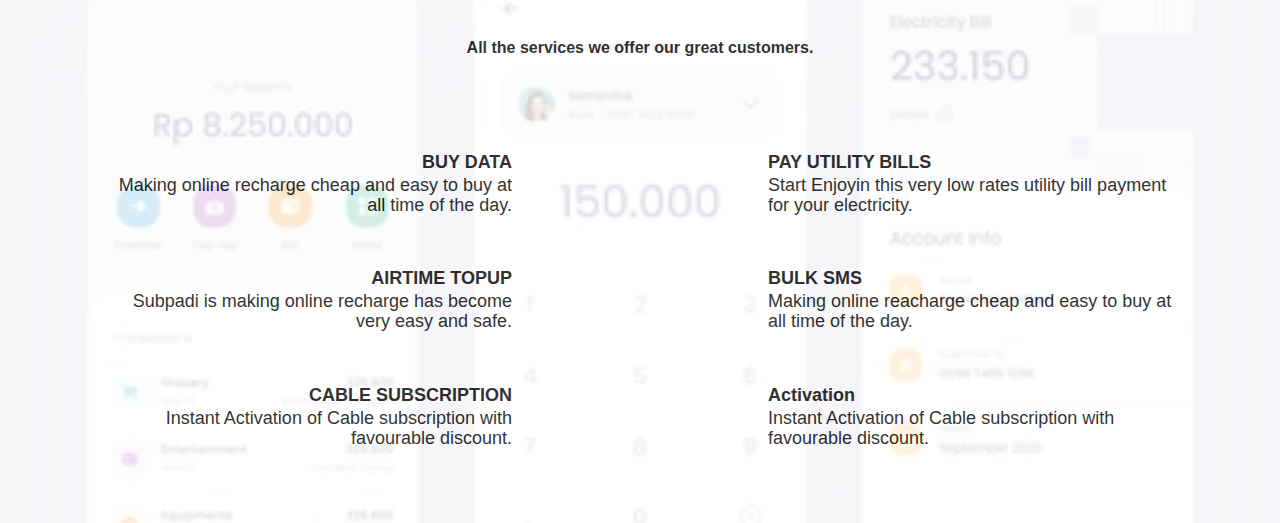
==== commit 324f5e19: "offers section" ====
--- a/index.html
+++ b/index.html
@@ -33,12 +33,12 @@
         </nav>
     </header>
     <main>
-        <a href="https://wa.me/2347064858075"><img src="./images/whatsapp.svg" alt="whatsapp" class="whatsapp"></a>
+        <a href="https://wa.me/2347012304091"><img src="./images/whatsapp.svg" alt="whatsapp" class="whatsapp"></a>
         <section class="first-section">
             <article class="color-sep">
                 <div class="text-cont">
                     <h1>Welcome to TelefinHub.com</h1>
-                    <h1>We Give Best Customers support</h1>
+                    <h2 class="advert" id="myAdvert">We Give Best Customers support</h2>
                     <p>
                         We offer instant recharge of airtime, databundle, 
                         cable TV subscriptions (DSTV, GOTV, & STARTTIMES) 
@@ -722,55 +722,67 @@
                 <h1 class="serv">Premium Services</h1>
                 <hr class="serv-hr">
         <p class="serv-par">All the services we offer our great customers.</p>
-
+        <article class="offers-section">
+        <section>
         <aside>
             <span>
-                BUY DATA
-        Making online recharge cheap and easy to buy at all time of the day.
+                <h1>BUY DATA</h1>
+            <p>Making online recharge cheap and easy to buy at all time of the day.</p>
             </span>
             <i class="fa-solid fa-wifi"></i>
         </aside>
 
-        <aside>
-            <span>
-                AIRTIME TOPUP
-        Subpadi is making online recharge has become very easy and safe.
-            </span>
-            <i class="fa-solid fa-phone"></i>
-        </aside>
+        
+            <aside>
+                <span>
+                    <h1>AIRTIME TOPUP</h1>
+                    <p>Subpadi is making online recharge has become very easy and safe.</p>
+                </span>
+                <i class="fa-solid fa-phone"></i>
+            </aside>
+    
+            <aside>
+                <span>
+                    <h1>CABLE SUBSCRIPTION</h1>
+            <p>Instant Activation of Cable subscription with favourable discount.</p>
+                </span>
+                <i class="fa-solid fa-tv"></i>
+            </aside>
+        </section>
 
-        <aside>
-            <span>
-                CABLE SUBSCRIPTION
-        Instant Activation of Cable subscription with favourable discount.
-            </span>
-            <i class="fa-solid fa-tv"></i>
-        </aside>
+        <section>
+            <aside>               
+                <i class="fa-solid fa-lightbulb"></i>
+                <span>
+                    <h1>PAY UTILITY BILLS</h1>
+            <p>Start Enjoyin this very low rates utility bill payment for your electricity.</p>
+                </span>
+ 
+            </aside>
+    
+            <aside>                
+                <i class="fa-solid fa-envelope"></i>
+                <span>
+                    <h1>BULK SMS</h1>
+            <p>Making online reacharge cheap and easy to buy at all time of the day.</p>
+                </span>
 
-        <aside>
-            <span>
-                PAY UTILITY BILLS
-        Start Enjoyin this very low rates utility bill payment for your electricity.
-            </span>
-            <i class="fa-solid fa-lightbulb"></i>
-        </aside>
+            </aside>
 
-        <aside>
-            <span>
-                BULK SMS
-        Making online reacharge cheap and easy to buy at all time of the day
-            </span>
-            <i class="fa-solid fa-envelope"></i>
-        </aside>
 
 
         <aside>
+            <i class="fa-solid fa-satellite-dish"></i>
             <span>
-                Instant Activation of Cable subscription with favourable discount.
+                <h1>Activation</h1>
+                <p>Instant Activation of Cable subscription with favourable discount.</p>
             </span>
+            
         </aside>
+        </section>
+    </article>
             </div>
-            <i class="fa-solid fa-satellite-dish"></i>
+            
         </section>
     </main>
 
--- a/style.css
+++ b/style.css
@@ -69,6 +69,9 @@
     height: 70px;
     clip-path: circle();
 }
+.advert{
+    animation: adverts 8s ease-in-out 0s infinite alternate forwards;
+}
 .regis-btn{
     padding: 10px 15px;
     border: none;
@@ -113,6 +116,9 @@
 }
 .text-cont h1{
     font-size: 36px;
+}
+.text-cont h2{
+    font-size: 30px;
 }
 .text-cont p{
     font-size: 20px;
@@ -309,7 +315,7 @@
 .service-section{
     background: url(./images/advert.webp) no-repeat;
     background-size: cover;
-    height: 400px;
+    height: 700px;
 
 }
 .color-sep4{
@@ -334,6 +340,44 @@
     margin-bottom: 32px;
     line-height: 36px;
 }
+.offers-section{
+    width: 100%;
+    height: 400px;
+    background-color: white;
+    display: flex;
+    justify-content: space-between;
+}
+.offers-section > section:first-child{
+    width: 40%;
+    display: flex;
+    flex-direction: column;
+    justify-content: space-evenly;
+    text-align: right;
+}
+.offers-section > section:last-child{
+    width: 40%;
+    display: flex;
+    flex-direction: column;
+    justify-content: space-evenly;
+}
+.offers-section  aside{
+    display: flex;
+    gap: 20px;
+    align-items: center;
+
+}
+.offers-section h1{
+    font-size: 18px;
+    line-height: 26px;
+}
+.offers-section p{
+    font-size: 18px;
+    line-height: 20px;
+}
+.offers-section i{
+    font-size: 36px;
+    color: brown;
+}
 @media screen and (max-width: 1045px) {
     .regis-btn{
         display: none;
@@ -420,4 +464,11 @@
         flex-direction: column;
         gap: 8px;
     }
+}
+@keyframes adverts {
+        0%   {color:white; opacity: 0;}
+        25%  {color:yellowgreen; opacity: 0.5;}
+        50%  {color:yellow; opacity: 1;}
+        75%  {color:yellowgreen; opacity: 0.5;}
+        100% {color:white; opacity: 0;}
 }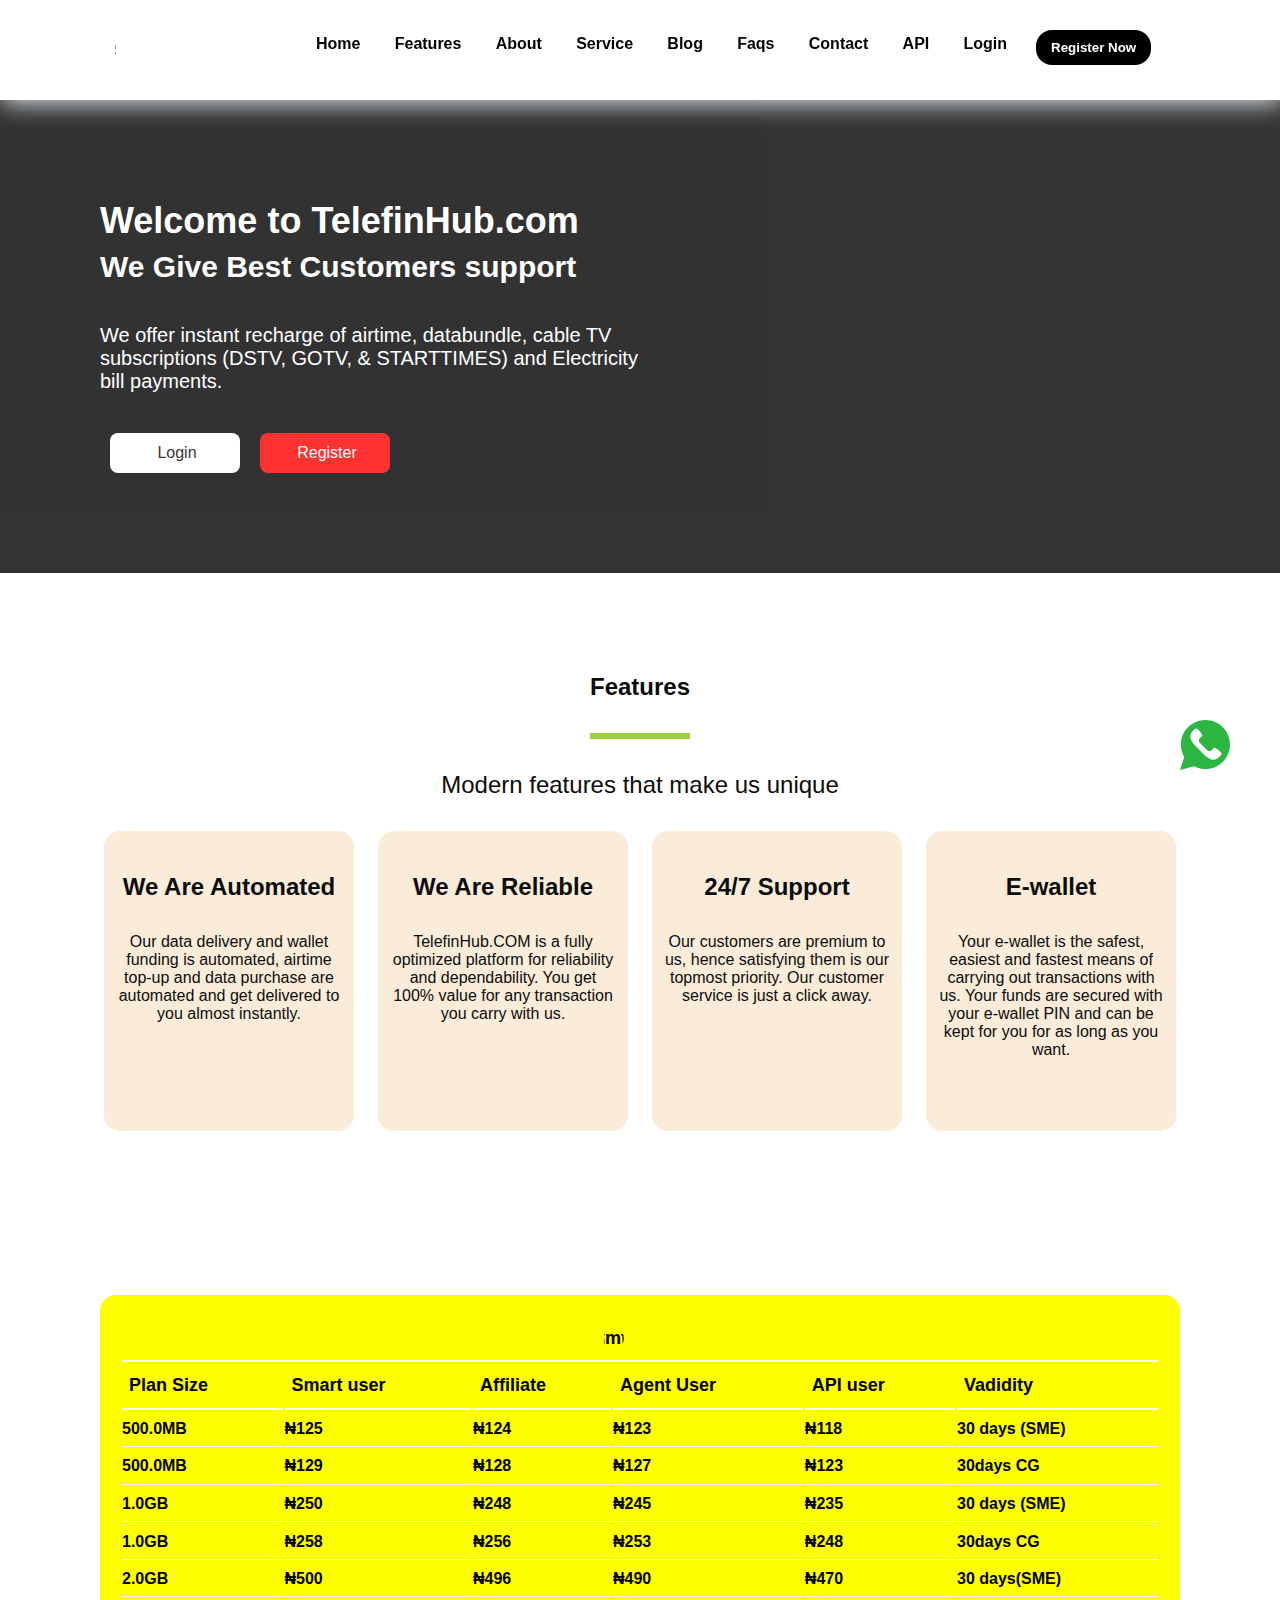
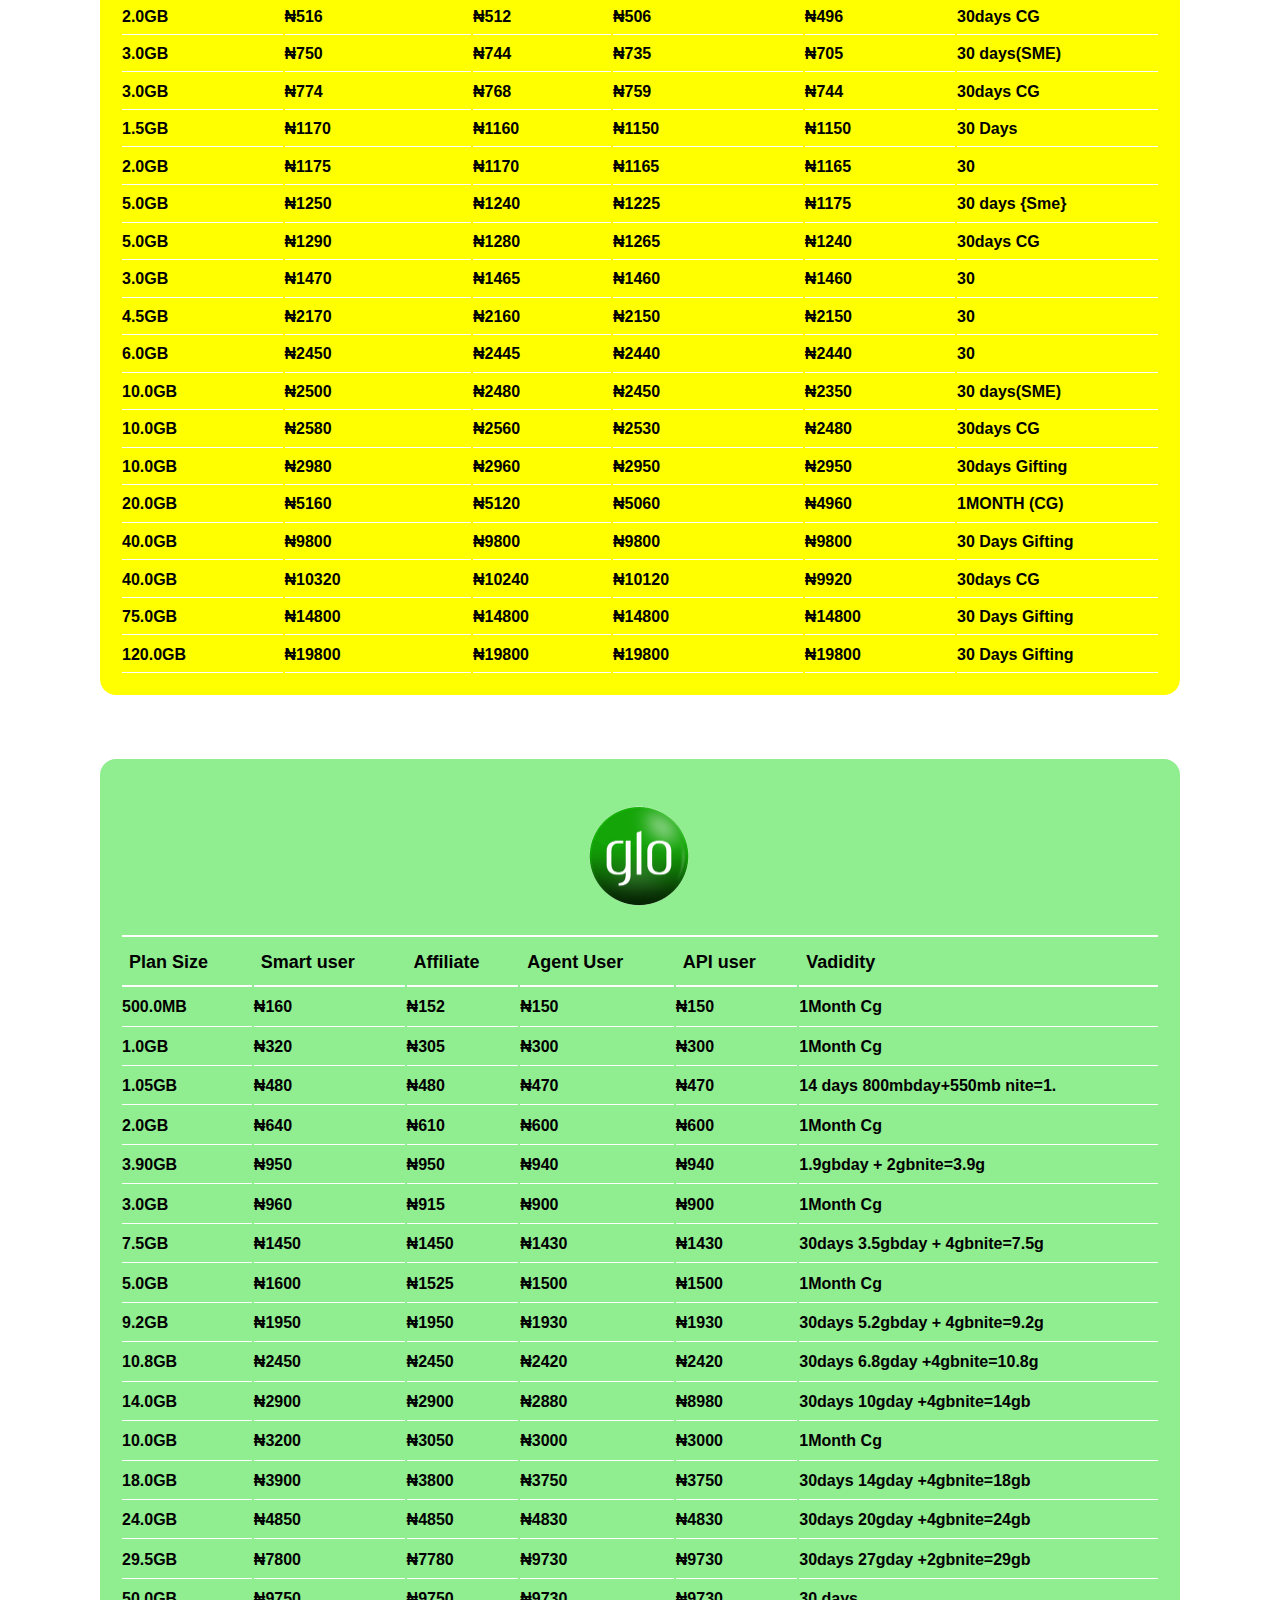
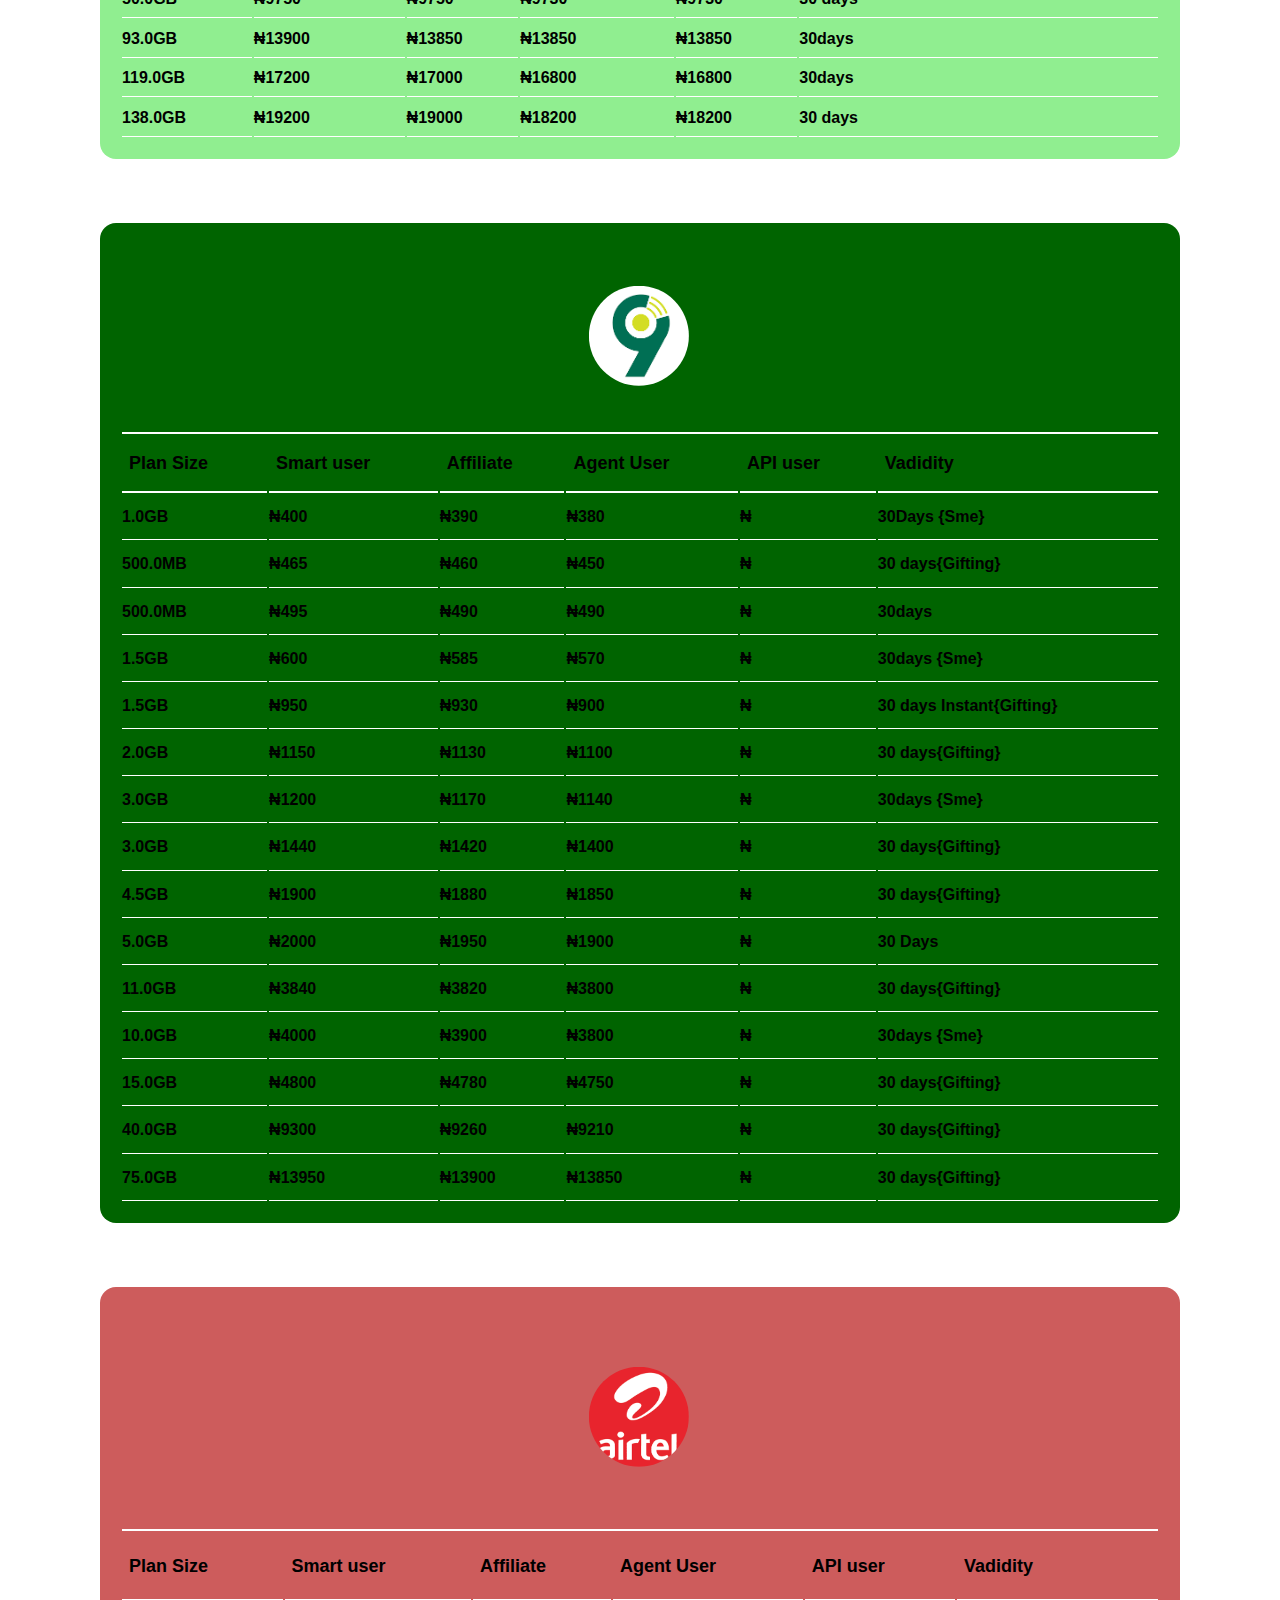
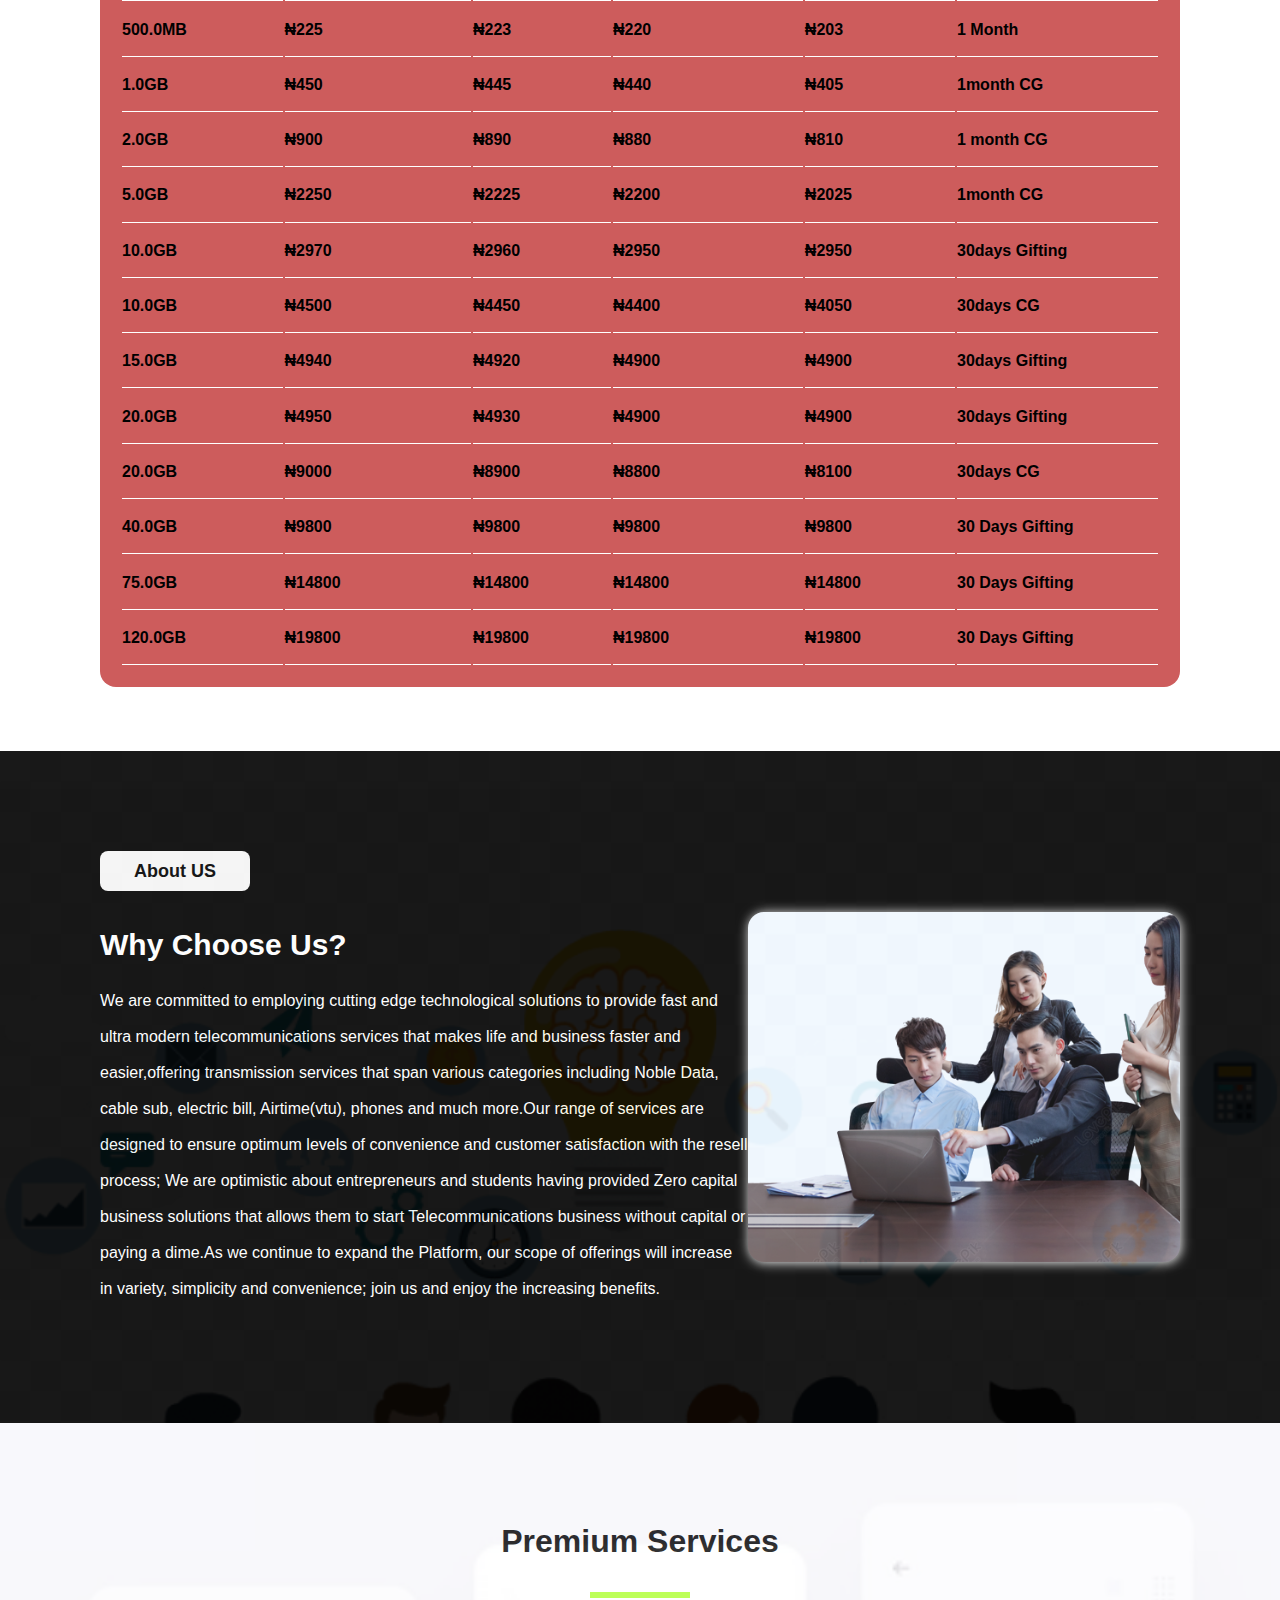
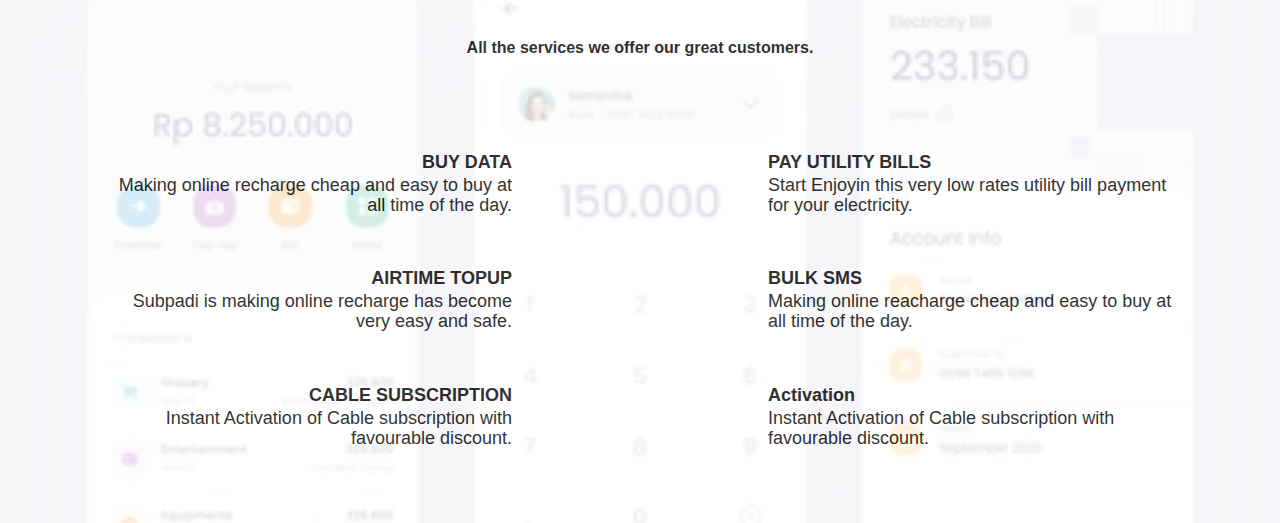
==== commit 4dd3bf30: "auth" ====
--- a/index.html
+++ b/index.html
@@ -3,7 +3,7 @@
 <head>
     <meta charset="UTF-8">
     <meta name="viewport" content="width=device-width, initial-scale=1.0">
-    <title>TELEFINHUB HOME</title>
+    <title>TELEFINHUB - HOME</title>
     <link rel="shortcut icon" href="./images/logo.jpg" type="image/x-icon">
     <link rel="stylesheet" href="style.css">
     <link rel="stylesheet" href="https://cdnjs.cloudflare.com/ajax/libs/font-awesome/6.4.0/css/all.min.css" integrity="sha512-iecdLmaskl7CVkqkXNQ/ZH/XLlvWZOJyj7Yy7tcenmpD1ypASozpmT/E0iPtmFIB46ZmdtAc9eNBvH0H/ZpiBw==" crossorigin="anonymous" referrerpolicy="no-referrer" />
@@ -21,10 +21,10 @@
                 <li class="nav-list-item"><a href="#" class="nav-link">Faqs</a></li>
                 <li class="nav-list-item"><a href="#" class="nav-link">Contact</a></li>
                 <li class="nav-list-item"><a href="#" class="nav-link">API</a></li>
-                <li class="nav-list-item"><a href="#" class="nav-link">Login</a></li>
+                <li class="nav-list-item"><a href="login.html" class="nav-link">Login</a></li>
             </ul>
             <span>
-                <button class="regis-btn" id="regis_btn"><i class="fa-solid fa-cart-shopping" id="cart_img"></i> Register Now</button>
+                <button class="regis-btn" id="regis_btn"><a href="register.html"><i class="fa-solid fa-cart-shopping" id="cart_img"></i> Register Now</a></button>
             </span>
             <span>
                 <img src="./images/menu.svg" alt="menu" class="menu" id="menu_btn">
@@ -44,7 +44,7 @@
                         cable TV subscriptions (DSTV, GOTV, & STARTTIMES) 
                         and Electricity bill payments.
                     </p>
-                    <section class="btn-cont"><button class="login-btn"><i class="fa-solid fa-right-to-bracket"></i>Login</button><button  class="reg-btn"> <i class="fa-solid fa-address-card"></i>Register</button></section>
+                    <section class="btn-cont"><a href="login.html"><button class="login-btn"><i class="fa-solid fa-right-to-bracket"></i>Login</button></a><a href="register.html"><button  class="reg-btn"> <i class="fa-solid fa-address-card"></i>Register</button></a></section>
                 </div> 
             </article>
         </section>
--- a/style.css
+++ b/style.css
@@ -6,6 +6,10 @@
 }
 body{
     position: relative;
+}
+a{
+    text-decoration: none;
+    color: white;
 }
 .header-container{
     width: 100%;
@@ -106,6 +110,7 @@
     padding: 100px;
     opacity: 0.8;
     color: white;
+    animation: colour 48s ease-in-out 0s infinite alternate forwards;
 
 }
 .text-cont{
@@ -417,6 +422,25 @@
     .iframe-cont > div{
         overflow: scroll;
     }
+    .service-section{
+        height: 900px;
+
+    }
+    .offers-section{
+        width: 100%;
+        flex-direction: column;
+        justify-content: flex-start;
+        gap: 30px;
+
+    }
+    .offers-section > section:first-child,.offers-section > section:last-child {
+        width: 100%;
+        text-align: left;
+        gap: 30px;
+    }
+    .offers-section > section:last-child aside{
+        flex-direction: row-reverse;
+    }
 }
 @media screen and (max-width: 550px) {
     .header-container, .color-sep2, .color-sep, .iframe-cont, .color-sep3{
@@ -448,6 +472,10 @@
     .pic-con{
         width: 200px;
         height: 150px;
+    }
+    .offers-section > section:first-child aside, .offers-section > section:last-child aside{
+        width: 100%;
+        flex-direction: column;
     }
 }
 @media screen and (max-width: 320px) {
@@ -471,4 +499,11 @@
         50%  {color:yellow; opacity: 1;}
         75%  {color:yellowgreen; opacity: 0.5;}
         100% {color:white; opacity: 0;}
+}
+@keyframes colour {
+    0%   {background-color: darkblue}
+    25%  {background-color: black }
+    50%  {background-color: rgb(2, 2, 66)}
+    75%  {background-color: black}
+    100% {background-color: darkblue}
 }